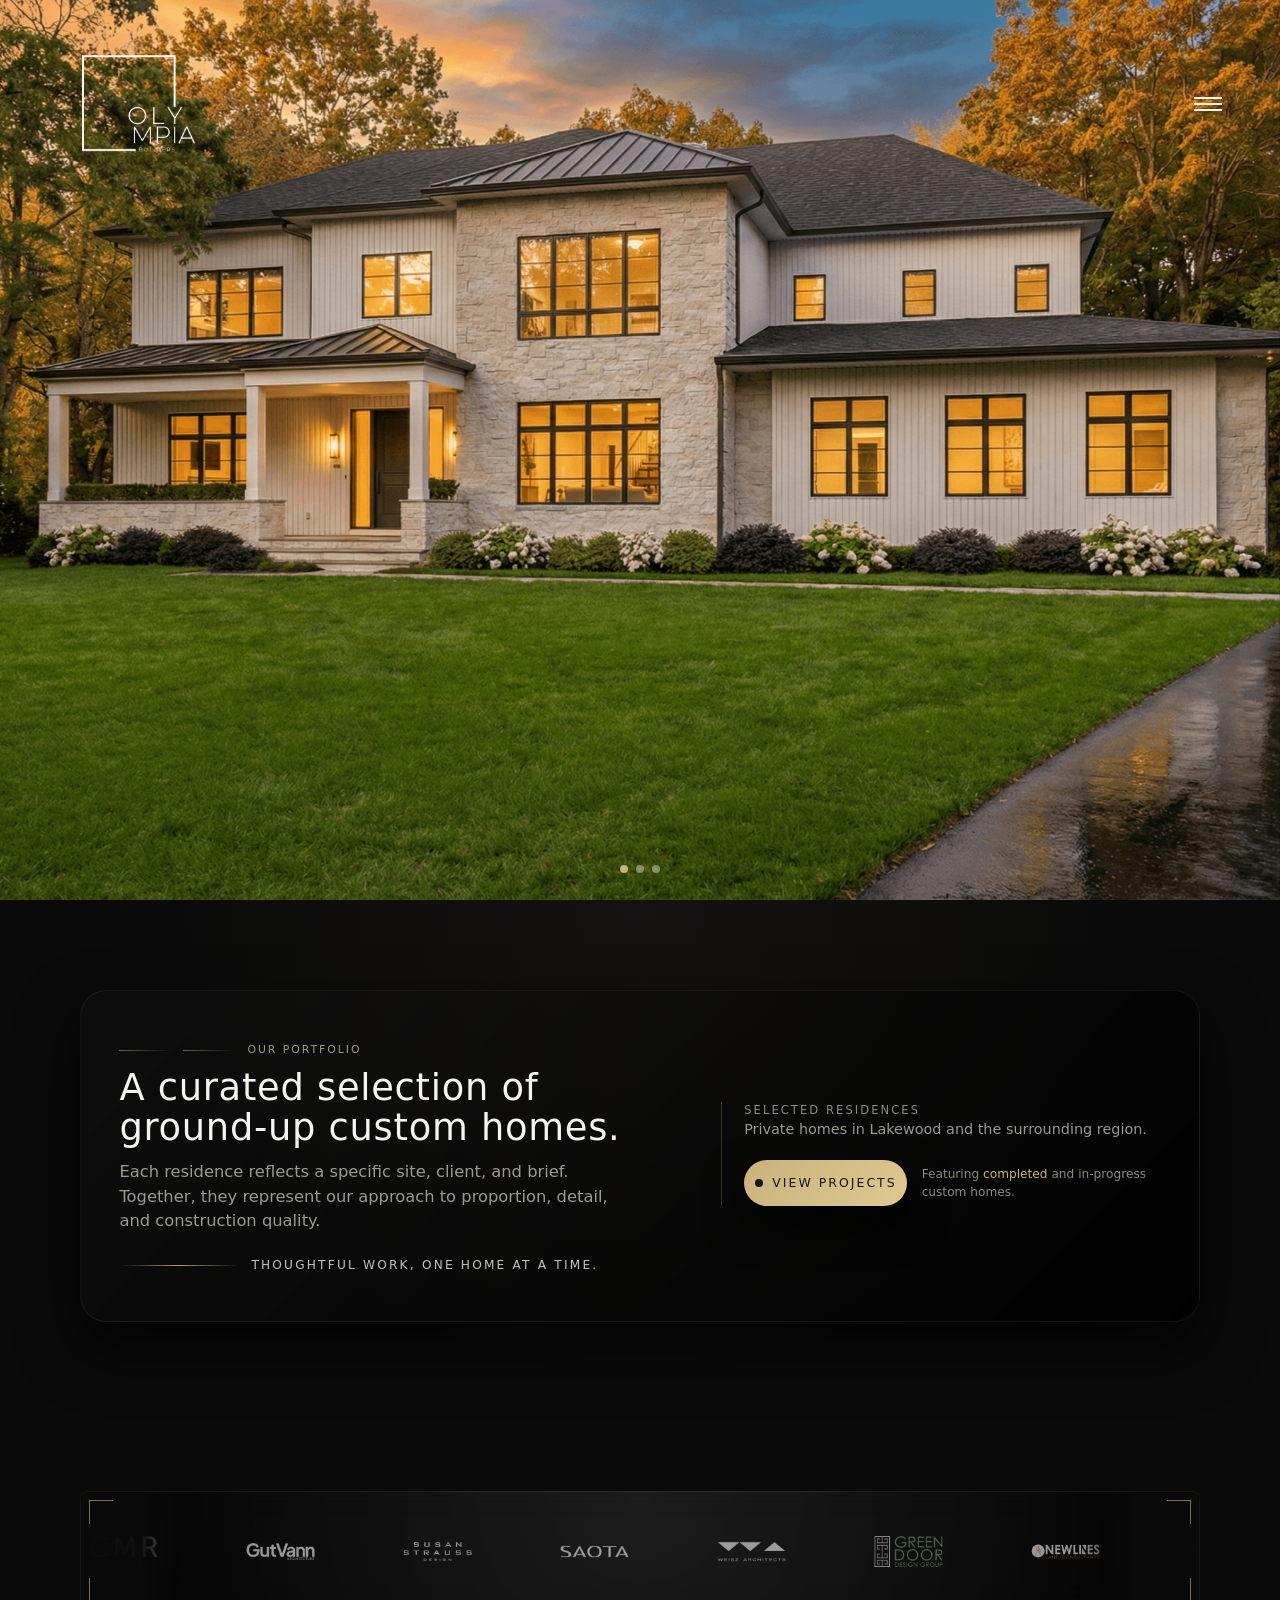
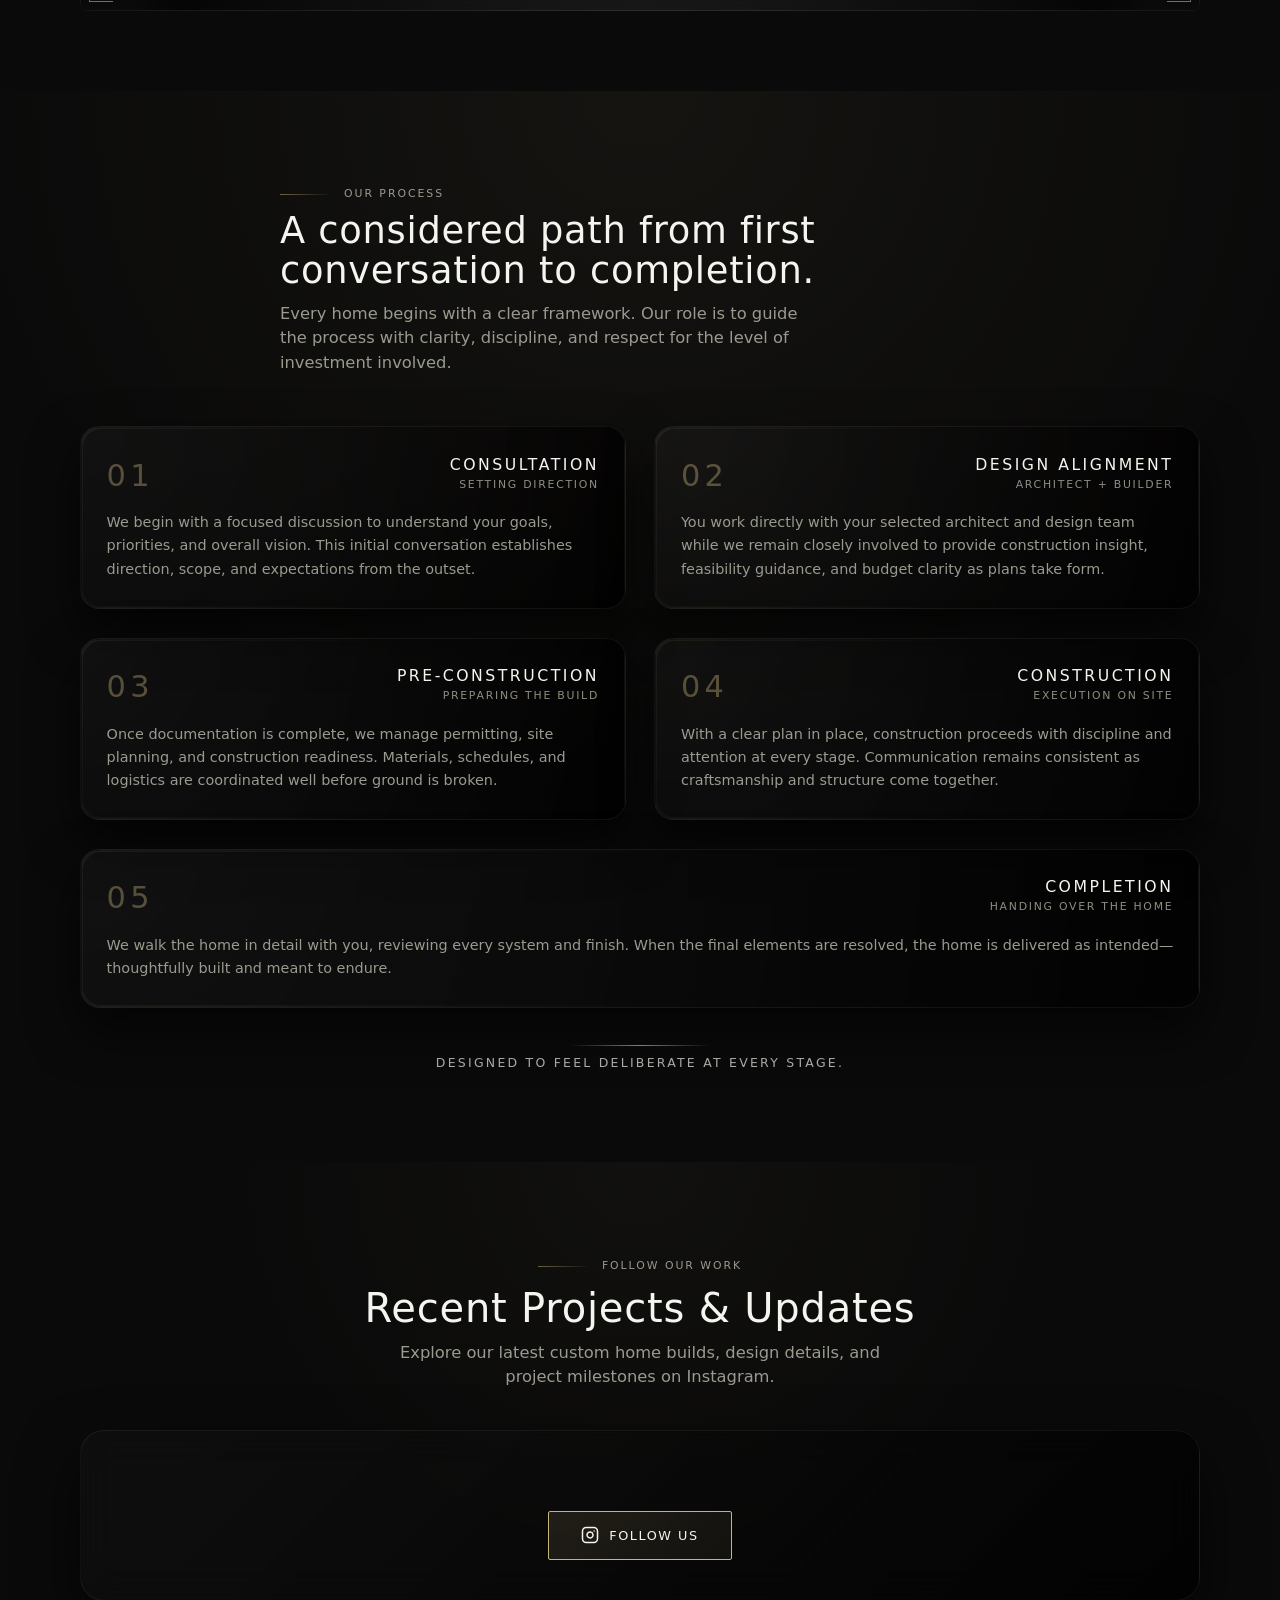
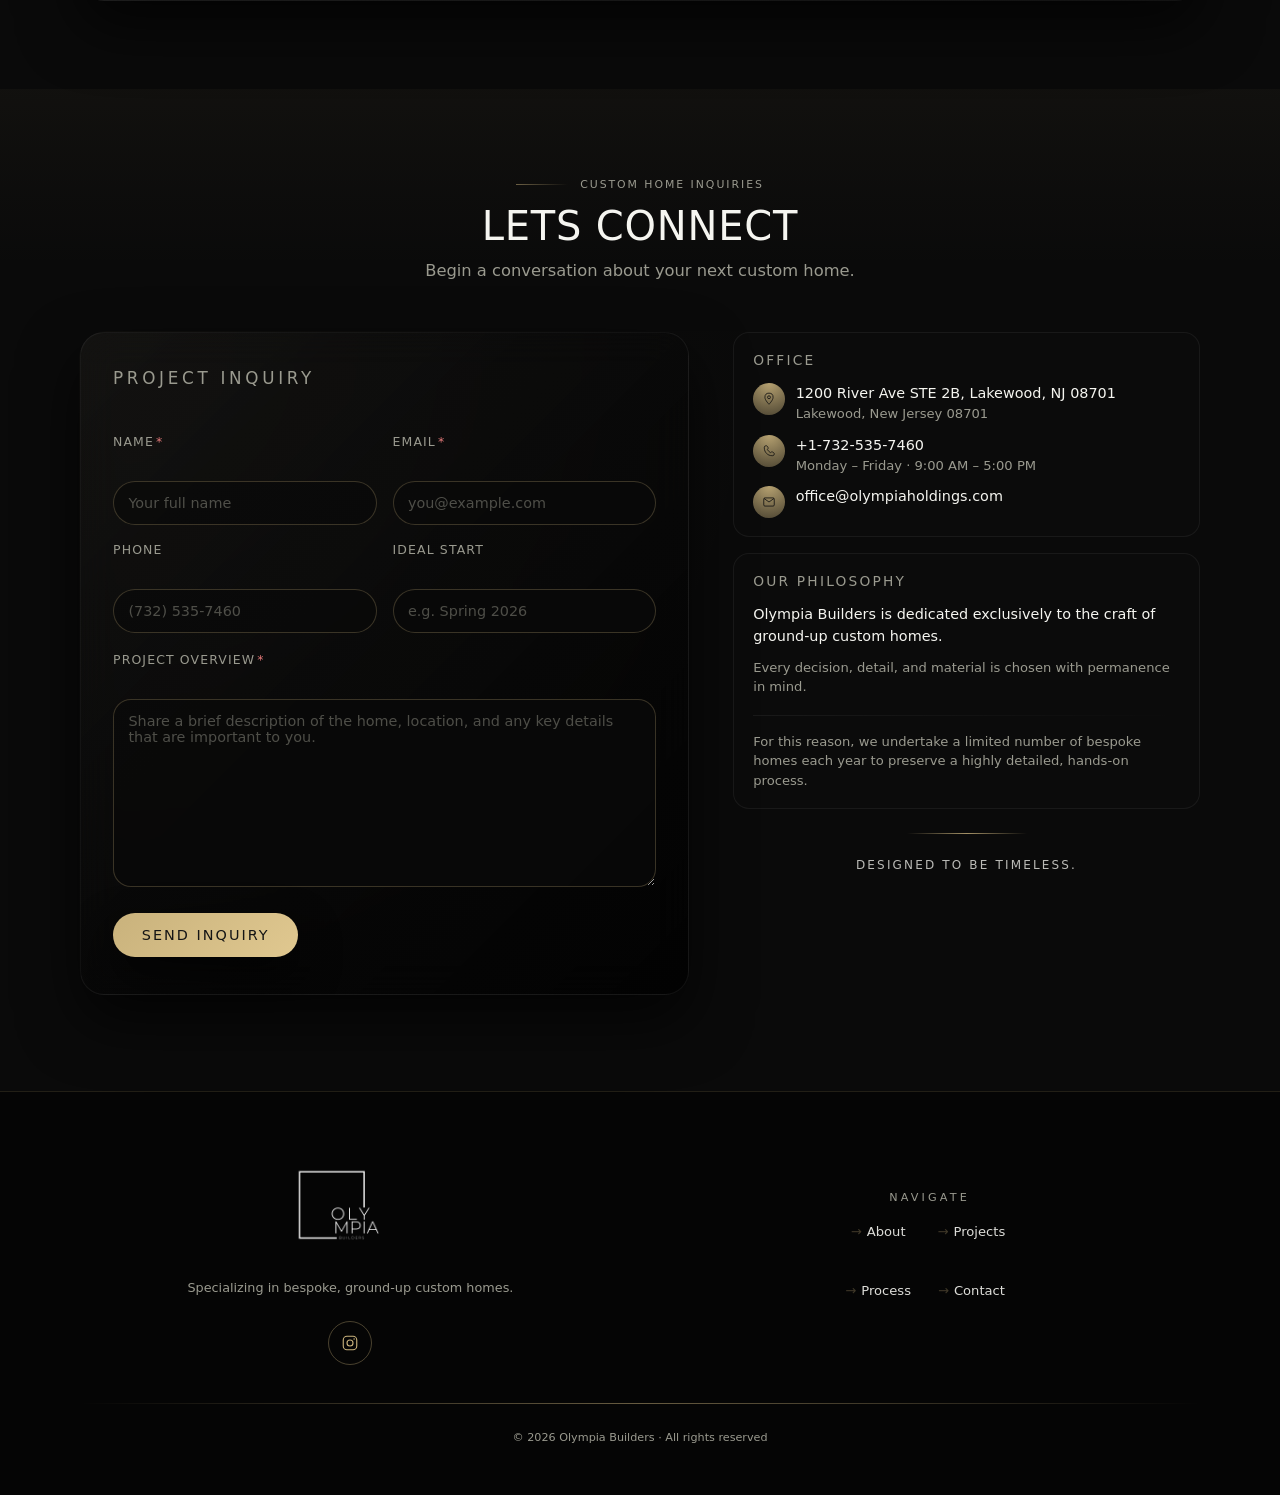
==== index.html @ 19d4fef2 "Initial commit: static export of olympiaholdings.com Migrated from WordPress to a static HTML snapsh" ====
<!DOCTYPE html>
<html lang="en-US">
<head>
    <meta charset="UTF-8">
    <meta name="viewport" content="width=device-width, initial-scale=1.0">
    <link rel="preconnect" href="https://fonts.googleapis.com">
<link rel="preconnect" href="https://fonts.gstatic.com" crossorigin>
<link rel="dns-prefetch" href="https://embedsocial.com/">
<link rel="preconnect" href="https://cdn.jsdelivr.net">
<meta name='robots' content='index, follow, max-image-preview:large, max-snippet:-1, max-video-preview:-1' />
<link rel="icon" href="wp-content/uploads/2026/02/FAVICON_2_removebg_preview_2a90988259.png" type="image/png">
<link rel="apple-touch-icon" href="wp-content/uploads/2026/02/FAVICON_2_removebg_preview_2a90988259.png">
<link rel="preload" as="image" href="wp-content/uploads/2026/02/Hero1_2bbedae6b0-scaled.png">
<link rel="preload" as="image" href="wp-content/uploads/2026/02/Olympia_Builders_Logo_d04fd521e7_e363267951-scaled.webp">

	<!-- This site is optimized with the Yoast SEO plugin v27.3 - https://yoast.com/product/yoast-seo-wordpress/ -->
	<title>Home - Olympia Builders</title>
	<link rel="canonical" href="index.html" />
	<meta property="og:locale" content="en_US" />
	<meta property="og:type" content="website" />
	<meta property="og:title" content="Home - Olympia Builders" />
	<meta property="og:url" content="https://olympiaholdings.com/" />
	<meta property="og:site_name" content="Olympia Builders" />
	<meta property="article:modified_time" content="2026-03-15T09:17:47+00:00" />
	<meta name="twitter:card" content="summary_large_image" />
	<script type="application/ld+json" class="yoast-schema-graph">{"@context":"https:\/\/schema.org","@graph":[{"@type":"WebPage","@id":"https:\/\/olympiaholdings.com\/","url":"https:\/\/olympiaholdings.com\/","name":"Home - Olympia Builders","isPartOf":{"@id":"https:\/\/olympiaholdings.com\/#website"},"datePublished":"2026-02-17T22:29:47+00:00","dateModified":"2026-03-15T09:17:47+00:00","breadcrumb":{"@id":"https:\/\/olympiaholdings.com\/#breadcrumb"},"inLanguage":"en-US","potentialAction":[{"@type":"ReadAction","target":["https:\/\/olympiaholdings.com\/"]}]},{"@type":"BreadcrumbList","@id":"https:\/\/olympiaholdings.com\/#breadcrumb","itemListElement":[{"@type":"ListItem","position":1,"name":"Home"}]},{"@type":"WebSite","@id":"https:\/\/olympiaholdings.com\/#website","url":"https:\/\/olympiaholdings.com\/","name":"Olympia Builders","description":"Custom Home Builders in New Jersey","potentialAction":[{"@type":"SearchAction","target":{"@type":"EntryPoint","urlTemplate":"https:\/\/olympiaholdings.com\/?s={search_term_string}"},"query-input":{"@type":"PropertyValueSpecification","valueRequired":true,"valueName":"search_term_string"}}],"inLanguage":"en-US"}]}</script>
	<!-- / Yoast SEO plugin. -->


<link rel='dns-prefetch' href='https://cdn.jsdelivr.net/' />
<link rel='dns-prefetch' href='https://fonts.googleapis.com/' />
<meta name="description" content="Olympia Builders specializes exclusively in ground-up custom homes, delivering residences defined by thoughtful planning, refined craftsmanship, and lasting quality.">
<meta name="keywords" content="custom home builder, ground up construction, custom homes, residential construction, Olympia Builders">
<meta name="author" content="Olympia Builders">
<meta name="robots" content="index,follow">
<meta property="og:type" content="website">
<meta property="og:title" content="Olympia Builders | Custom Home Builder in Lakewood, NJ">
<meta property="og:description" content="Premier custom home builder serving Lakewood and the Jersey Shore area. Specializing exclusively in ground-up custom home construction and luxury residential builds.">
<meta property="og:image" content="https://olympiaholdings.com/wp-content/uploads/2026/02/Olympia_Builders_Logo_Black_34d375ef92-scaled.png">
<meta property="og:url" content="https://olympiaholdings.com/">
<meta property="og:site_name" content="Olympia Builders">
<meta name="twitter:card" content="summary_large_image">
<meta name="twitter:title" content="Olympia Builders | Custom Home Builder in Lakewood, NJ">
<meta name="twitter:description" content="Premier custom home builder serving Lakewood and the Jersey Shore area. Specializing exclusively in ground-up custom home construction and luxury residential builds.">
<link rel="canonical" href="index.html">
<script type="application/ld+json">{
    "@context": "https://schema.org",
    "@type": "GeneralContractor",
    "name": "Olympia Builders",
    "image": "https://olympiaholdings.com/wp-content/uploads/2026/02/Olympia_Builders_Logo_Black_34d375ef92-scaled.png",
    "url": "https://olympiaholdings.com/",
    "telephone": "+1-732-535-7460",
    "priceRange": "$$$",
    "description": "Premier custom home builder serving Lakewood and the Jersey Shore area. Specializing exclusively in ground-up custom home construction and luxury residential builds.",
    "address": {
        "@type": "PostalAddress",
        "streetAddress": "1200 River Ave STE 2B",
        "addressLocality": "Lakewood",
        "addressRegion": "NJ",
        "postalCode": "08701",
        "addressCountry": "US"
    },
    "geo": {
        "@type": "GeoCoordinates",
        "latitude": "40.0935",
        "longitude": "-74.2164"
    },
    "areaServed": [
        {
            "@type": "City",
            "name": "Lakewood"
        },
        {
            "@type": "City",
            "name": "Deal"
        },
        {
            "@type": "City",
            "name": "Rumson"
        },
        {
            "@type": "City",
            "name": "Spring Lake"
        },
        {
            "@type": "City",
            "name": "Long Branch"
        },
        {
            "@type": "City",
            "name": "Toms River"
        },
        {
            "@type": "City",
            "name": "Jackson"
        },
        {
            "@type": "City",
            "name": "Howell"
        },
        {
            "@type": "AdministrativeArea",
            "name": "Ocean County"
        },
        {
            "@type": "AdministrativeArea",
            "name": "Monmouth County"
        }
    ],
    "sameAs": [
        "https://www.instagram.com/olympia.builders"
    ],
    "openingHoursSpecification": {
        "@type": "OpeningHoursSpecification",
        "dayOfWeek": [
            "Monday",
            "Tuesday",
            "Wednesday",
            "Thursday",
            "Friday"
        ],
        "opens": "09:00",
        "closes": "17:00"
    }
}</script>
<style id="wp-img-auto-sizes-contain-inline-css">
img:is([sizes=auto i],[sizes^="auto," i]){contain-intrinsic-size:3000px 1500px}
/*# sourceURL=wp-img-auto-sizes-contain-inline-css */
</style>

<style id="global-styles-inline-css">
:root{--wp--preset--aspect-ratio--square: 1;--wp--preset--aspect-ratio--4-3: 4/3;--wp--preset--aspect-ratio--3-4: 3/4;--wp--preset--aspect-ratio--3-2: 3/2;--wp--preset--aspect-ratio--2-3: 2/3;--wp--preset--aspect-ratio--16-9: 16/9;--wp--preset--aspect-ratio--9-16: 9/16;--wp--preset--color--black: #000000;--wp--preset--color--cyan-bluish-gray: #abb8c3;--wp--preset--color--white: #ffffff;--wp--preset--color--pale-pink: #f78da7;--wp--preset--color--vivid-red: #cf2e2e;--wp--preset--color--luminous-vivid-orange: #ff6900;--wp--preset--color--luminous-vivid-amber: #fcb900;--wp--preset--color--light-green-cyan: #7bdcb5;--wp--preset--color--vivid-green-cyan: #00d084;--wp--preset--color--pale-cyan-blue: #8ed1fc;--wp--preset--color--vivid-cyan-blue: #0693e3;--wp--preset--color--vivid-purple: #9b51e0;--wp--preset--gradient--vivid-cyan-blue-to-vivid-purple: linear-gradient(135deg,rgb(6,147,227) 0%,rgb(155,81,224) 100%);--wp--preset--gradient--light-green-cyan-to-vivid-green-cyan: linear-gradient(135deg,rgb(122,220,180) 0%,rgb(0,208,130) 100%);--wp--preset--gradient--luminous-vivid-amber-to-luminous-vivid-orange: linear-gradient(135deg,rgb(252,185,0) 0%,rgb(255,105,0) 100%);--wp--preset--gradient--luminous-vivid-orange-to-vivid-red: linear-gradient(135deg,rgb(255,105,0) 0%,rgb(207,46,46) 100%);--wp--preset--gradient--very-light-gray-to-cyan-bluish-gray: linear-gradient(135deg,rgb(238,238,238) 0%,rgb(169,184,195) 100%);--wp--preset--gradient--cool-to-warm-spectrum: linear-gradient(135deg,rgb(74,234,220) 0%,rgb(151,120,209) 20%,rgb(207,42,186) 40%,rgb(238,44,130) 60%,rgb(251,105,98) 80%,rgb(254,248,76) 100%);--wp--preset--gradient--blush-light-purple: linear-gradient(135deg,rgb(255,206,236) 0%,rgb(152,150,240) 100%);--wp--preset--gradient--blush-bordeaux: linear-gradient(135deg,rgb(254,205,165) 0%,rgb(254,45,45) 50%,rgb(107,0,62) 100%);--wp--preset--gradient--luminous-dusk: linear-gradient(135deg,rgb(255,203,112) 0%,rgb(199,81,192) 50%,rgb(65,88,208) 100%);--wp--preset--gradient--pale-ocean: linear-gradient(135deg,rgb(255,245,203) 0%,rgb(182,227,212) 50%,rgb(51,167,181) 100%);--wp--preset--gradient--electric-grass: linear-gradient(135deg,rgb(202,248,128) 0%,rgb(113,206,126) 100%);--wp--preset--gradient--midnight: linear-gradient(135deg,rgb(2,3,129) 0%,rgb(40,116,252) 100%);--wp--preset--font-size--small: 13px;--wp--preset--font-size--medium: 20px;--wp--preset--font-size--large: 36px;--wp--preset--font-size--x-large: 42px;--wp--preset--spacing--20: 0.44rem;--wp--preset--spacing--30: 0.67rem;--wp--preset--spacing--40: 1rem;--wp--preset--spacing--50: 1.5rem;--wp--preset--spacing--60: 2.25rem;--wp--preset--spacing--70: 3.38rem;--wp--preset--spacing--80: 5.06rem;--wp--preset--shadow--natural: 6px 6px 9px rgba(0, 0, 0, 0.2);--wp--preset--shadow--deep: 12px 12px 50px rgba(0, 0, 0, 0.4);--wp--preset--shadow--sharp: 6px 6px 0px rgba(0, 0, 0, 0.2);--wp--preset--shadow--outlined: 6px 6px 0px -3px rgb(255, 255, 255), 6px 6px rgb(0, 0, 0);--wp--preset--shadow--crisp: 6px 6px 0px rgb(0, 0, 0);}.wp-block-button{--wp--preset--dimension--25: 25%;--wp--preset--dimension--50: 50%;--wp--preset--dimension--75: 75%;--wp--preset--dimension--100: 100%;}:where(body) { margin: 0; }:where(.is-layout-flex){gap: 0.5em;}:where(.is-layout-grid){gap: 0.5em;}body .is-layout-flex{display: flex;}.is-layout-flex{flex-wrap: wrap;align-items: center;}.is-layout-flex > :is(*, div){margin: 0;}body .is-layout-grid{display: grid;}.is-layout-grid > :is(*, div){margin: 0;}body{padding-top: 0px;padding-right: 0px;padding-bottom: 0px;padding-left: 0px;}:root :where(.wp-element-button, .wp-block-button__link){background-color: #32373c;border-width: 0;color: #fff;font-family: inherit;font-size: inherit;font-style: inherit;font-weight: inherit;letter-spacing: inherit;line-height: inherit;padding-top: calc(0.667em + 2px);padding-right: calc(1.333em + 2px);padding-bottom: calc(0.667em + 2px);padding-left: calc(1.333em + 2px);text-decoration: none;text-transform: inherit;}.has-black-color{color: var(--wp--preset--color--black) !important;}.has-cyan-bluish-gray-color{color: var(--wp--preset--color--cyan-bluish-gray) !important;}.has-white-color{color: var(--wp--preset--color--white) !important;}.has-pale-pink-color{color: var(--wp--preset--color--pale-pink) !important;}.has-vivid-red-color{color: var(--wp--preset--color--vivid-red) !important;}.has-luminous-vivid-orange-color{color: var(--wp--preset--color--luminous-vivid-orange) !important;}.has-luminous-vivid-amber-color{color: var(--wp--preset--color--luminous-vivid-amber) !important;}.has-light-green-cyan-color{color: var(--wp--preset--color--light-green-cyan) !important;}.has-vivid-green-cyan-color{color: var(--wp--preset--color--vivid-green-cyan) !important;}.has-pale-cyan-blue-color{color: var(--wp--preset--color--pale-cyan-blue) !important;}.has-vivid-cyan-blue-color{color: var(--wp--preset--color--vivid-cyan-blue) !important;}.has-vivid-purple-color{color: var(--wp--preset--color--vivid-purple) !important;}.has-black-background-color{background-color: var(--wp--preset--color--black) !important;}.has-cyan-bluish-gray-background-color{background-color: var(--wp--preset--color--cyan-bluish-gray) !important;}.has-white-background-color{background-color: var(--wp--preset--color--white) !important;}.has-pale-pink-background-color{background-color: var(--wp--preset--color--pale-pink) !important;}.has-vivid-red-background-color{background-color: var(--wp--preset--color--vivid-red) !important;}.has-luminous-vivid-orange-background-color{background-color: var(--wp--preset--color--luminous-vivid-orange) !important;}.has-luminous-vivid-amber-background-color{background-color: var(--wp--preset--color--luminous-vivid-amber) !important;}.has-light-green-cyan-background-color{background-color: var(--wp--preset--color--light-green-cyan) !important;}.has-vivid-green-cyan-background-color{background-color: var(--wp--preset--color--vivid-green-cyan) !important;}.has-pale-cyan-blue-background-color{background-color: var(--wp--preset--color--pale-cyan-blue) !important;}.has-vivid-cyan-blue-background-color{background-color: var(--wp--preset--color--vivid-cyan-blue) !important;}.has-vivid-purple-background-color{background-color: var(--wp--preset--color--vivid-purple) !important;}.has-black-border-color{border-color: var(--wp--preset--color--black) !important;}.has-cyan-bluish-gray-border-color{border-color: var(--wp--preset--color--cyan-bluish-gray) !important;}.has-white-border-color{border-color: var(--wp--preset--color--white) !important;}.has-pale-pink-border-color{border-color: var(--wp--preset--color--pale-pink) !important;}.has-vivid-red-border-color{border-color: var(--wp--preset--color--vivid-red) !important;}.has-luminous-vivid-orange-border-color{border-color: var(--wp--preset--color--luminous-vivid-orange) !important;}.has-luminous-vivid-amber-border-color{border-color: var(--wp--preset--color--luminous-vivid-amber) !important;}.has-light-green-cyan-border-color{border-color: var(--wp--preset--color--light-green-cyan) !important;}.has-vivid-green-cyan-border-color{border-color: var(--wp--preset--color--vivid-green-cyan) !important;}.has-pale-cyan-blue-border-color{border-color: var(--wp--preset--color--pale-cyan-blue) !important;}.has-vivid-cyan-blue-border-color{border-color: var(--wp--preset--color--vivid-cyan-blue) !important;}.has-vivid-purple-border-color{border-color: var(--wp--preset--color--vivid-purple) !important;}.has-vivid-cyan-blue-to-vivid-purple-gradient-background{background: var(--wp--preset--gradient--vivid-cyan-blue-to-vivid-purple) !important;}.has-light-green-cyan-to-vivid-green-cyan-gradient-background{background: var(--wp--preset--gradient--light-green-cyan-to-vivid-green-cyan) !important;}.has-luminous-vivid-amber-to-luminous-vivid-orange-gradient-background{background: var(--wp--preset--gradient--luminous-vivid-amber-to-luminous-vivid-orange) !important;}.has-luminous-vivid-orange-to-vivid-red-gradient-background{background: var(--wp--preset--gradient--luminous-vivid-orange-to-vivid-red) !important;}.has-very-light-gray-to-cyan-bluish-gray-gradient-background{background: var(--wp--preset--gradient--very-light-gray-to-cyan-bluish-gray) !important;}.has-cool-to-warm-spectrum-gradient-background{background: var(--wp--preset--gradient--cool-to-warm-spectrum) !important;}.has-blush-light-purple-gradient-background{background: var(--wp--preset--gradient--blush-light-purple) !important;}.has-blush-bordeaux-gradient-background{background: var(--wp--preset--gradient--blush-bordeaux) !important;}.has-luminous-dusk-gradient-background{background: var(--wp--preset--gradient--luminous-dusk) !important;}.has-pale-ocean-gradient-background{background: var(--wp--preset--gradient--pale-ocean) !important;}.has-electric-grass-gradient-background{background: var(--wp--preset--gradient--electric-grass) !important;}.has-midnight-gradient-background{background: var(--wp--preset--gradient--midnight) !important;}.has-small-font-size{font-size: var(--wp--preset--font-size--small) !important;}.has-medium-font-size{font-size: var(--wp--preset--font-size--medium) !important;}.has-large-font-size{font-size: var(--wp--preset--font-size--large) !important;}.has-x-large-font-size{font-size: var(--wp--preset--font-size--x-large) !important;}
/*# sourceURL=global-styles-inline-css */
</style>

<link rel='stylesheet' id='contact-form-7-css' href='wp-content/plugins/contact-form-7/includes/css/styles.css' media='all' />
<link rel='stylesheet' id='olympia-google-fonts-css' href='https://fonts.googleapis.com/css2?family=Playfair+Display:wght@400;500;600;700&#038;family=Inter:wght@300;400;500;600&#038;family=Fraunces:opsz,wght@9..144,400;9..144,600&#038;display=swap' media='all' />
<link rel='stylesheet' id='olympia-main-css' href='wp-content/themes/olympia-builders/assets/css/main.css' media='all' />
<link rel='stylesheet' id='swiper-css-css' href='https://cdn.jsdelivr.net/npm/swiper@11/swiper-bundle.min.css' media='all' />
<link rel="icon" href="wp-content/uploads/2026/02/cropped-OB-Favicon-cropped2-32x32.png" sizes="32x32" />
<link rel="icon" href="wp-content/uploads/2026/02/cropped-OB-Favicon-cropped2-192x192.png" sizes="192x192" />
<link rel="apple-touch-icon" href="wp-content/uploads/2026/02/cropped-OB-Favicon-cropped2-180x180.png" />
<meta name="msapplication-TileImage" content="https://olympiaholdings.com/wp-content/uploads/2026/02/cropped-OB-Favicon-cropped2-270x270.png" />
</head>
<body class="home wp-singular page-template-default page page-id-22 wp-theme-olympia-builders">


<header class="site-header" id="site-header">
    <div class="header-announcement-bar-wrapper">
        <a href="index.html#page" class="visually-hidden">Skip to Content</a>
        <div class="header-inner">
            <div class="header-background"></div>

            <!-- Desktop Header -->
            <div class="header-display-desktop">
                <div class="header-title" id="header-logo-desktop">
                    <div class="header-title-logo">
                        <a href="index.html">
                            <img
                                src="wp-content/uploads/2026/02/Olympia_Builders_Logo_d04fd521e7_e363267951-scaled.webp"
                                alt="Olympia Builders Logo"
                                fetchpriority="high"
                                loading="eager"
                                decoding="async"
                            >
                        </a>
                    </div>
                </div>

                <div class="header-burger">
                    <button class="header-burger-btn" id="menu-toggle" aria-label="Open menu" aria-expanded="false">
                        <div class="burger-icon" id="burger-icon">
                            <span class="burger-line burger-line--top"></span>
                            <span class="burger-line burger-line--middle"></span>
                            <span class="burger-line burger-line--bottom"></span>
                        </div>
                    </button>
                </div>
            </div>

            <!-- Mobile Header -->
            <div class="header-display-mobile" id="header-mobile">
                <div class="header-mobile-inner" id="header-mobile-inner">
                    <div class="header-title" id="header-logo-mobile">
                        <div class="header-title-logo">
                            <a href="index.html">
                                <img
                                    src="wp-content/uploads/2026/02/Olympia_Builders_Logo_d04fd521e7_e363267951-scaled.webp"
                                    alt="Olympia Builders Logo"
                                    fetchpriority="high"
                                    loading="eager"
                                    decoding="async"
                                >
                            </a>
                        </div>
                    </div>

                    <div class="header-actions">
                        <button class="header-burger-btn" id="menu-toggle-mobile" aria-label="Open menu" aria-expanded="false">
                            <div class="burger-icon">
                                <span class="burger-line burger-line--top"></span>
                                <span class="burger-line burger-line--middle"></span>
                                <span class="burger-line burger-line--bottom"></span>
                            </div>
                        </button>
                    </div>
                </div>
            </div>
        </div>
    </div>
</header>

<!-- Full-Screen Navigation Overlay -->
<div class="nav-overlay" id="nav-overlay">
    <nav class="nav-overlay-content">
        <div class="nav-overlay-links">
            <a href="projects/index.html" class="nav-overlay-link">Projects</a>
            <a href="index.html#about" class="nav-overlay-link" data-anchor="about">About</a>
            <a href="index.html#process" class="nav-overlay-link" data-anchor="process">Process</a>
            <a href="index.html#contact" class="nav-overlay-link" data-anchor="contact">Contact</a>
        </div>

        <div class="nav-overlay-social">
            <a href="https://www.instagram.com/olympia.builders" target="_blank" rel="noopener noreferrer" class="nav-social-icon" aria-label="Instagram">
                <svg width="24" height="24" viewBox="0 0 24 24" fill="none" stroke="currentColor" stroke-width="2" stroke-linecap="round" stroke-linejoin="round">
                    <rect x="2" y="2" width="20" height="20" rx="5" ry="5"></rect>
                    <path d="M16 11.37A4 4 0 1 1 12.63 8 4 4 0 0 1 16 11.37z"></path>
                    <line x1="17.5" y1="6.5" x2="17.51" y2="6.5"></line>
                </svg>
            </a>
        </div>
    </nav>
</div>

<main id="page">

<div class="homepage">
    
<section id="home" class="hero-section">
    <div class="hero-background">
        <div class="swiper hero-swiper">
            <div class="swiper-wrapper">
                                <div class="swiper-slide">
                    <div class="hero-slide-inner">
                        <img
                            src="wp-content/uploads/2026/02/Hero1_2bbedae6b0-scaled.png"
                            srcset="wp-content/uploads/2026/02/medium_Hero1_2bbedae6b0.png 750w, wp-content/uploads/2026/02/large_Hero1_2bbedae6b0.png 1000w, wp-content/uploads/2026/02/Hero1_2bbedae6b0-scaled.png 2000w"
                            sizes="100vw"
                            alt="Hero1"
                            class="hero-slide-image"
                            loading="eager" fetchpriority="high"                        >
                    </div>
                </div>
                                <div class="swiper-slide">
                    <div class="hero-slide-inner">
                        <img
                            src="wp-content/uploads/2026/02/Hero2_51acfefee6-scaled.jpg"
                            srcset="wp-content/uploads/2026/02/medium_Hero2_51acfefee6.jpg 750w, wp-content/uploads/2026/02/large_Hero2_51acfefee6.jpg 1000w, wp-content/uploads/2026/02/Hero2_51acfefee6-scaled.jpg 2000w"
                            sizes="100vw"
                            alt="Hero2"
                            class="hero-slide-image"
                            loading="lazy"                        >
                    </div>
                </div>
                                <div class="swiper-slide">
                    <div class="hero-slide-inner">
                        <img
                            src="wp-content/uploads/2026/02/Hero3_0d8093bce8.png"
                            srcset="wp-content/uploads/2026/02/medium_Hero3_0d8093bce8.png 750w, wp-content/uploads/2026/02/large_Hero3_0d8093bce8.png 1000w, wp-content/uploads/2026/02/Hero3_0d8093bce8.png 2000w"
                            sizes="100vw"
                            alt="Hero3"
                            class="hero-slide-image"
                            loading="lazy"                        >
                    </div>
                </div>
                            </div>
            <div class="swiper-pagination"></div>
        </div>
        <div class="hero-overlay"></div>
    </div>
</section>
        
<section id="projects" class="projects-overview-section">
    <div class="projects-overview-shell">
        <div class="projects-overview-card">
            <!-- Left: Copy -->
            <div class="projects-overview-copy">
                <div class="eyebrow-label">
                    <span class="eyebrow-line"></span>
                    Our Portfolio                </div>

                <h2 class="projects-overview-title">A curated selection of ground-up custom homes.</h2>

                <p class="projects-overview-subtitle">Each residence reflects a specific site, client, and brief. Together, they represent our approach to proportion, detail, and construction quality.</p>

                <div class="projects-overview-tagline projects-overview-tagline--desktop">
                    <span class="tagline-line"></span>
                    Thoughtful work, one home at a time.                </div>
            </div>

            <!-- Right: Meta + CTA -->
            <div class="projects-overview-meta">
                <div>
                    <div class="projects-overview-meta-label">Selected residences</div>
                    <div class="projects-overview-meta-text">Private homes in Lakewood and the surrounding region.</div>
                </div>

                <div class="projects-overview-cta-row">
                    <a href="projects/index.html" class="btn-primary">
                        <div class="btn-dot" aria-hidden="true"></div>
                        <span>View Projects</span>
                    </a>
                    <div class="projects-overview-cta-note">
                        Featuring <span class="text-accent">completed</span> and in-progress custom homes.
                    </div>
                </div>
            </div>
        </div>

        <!-- Mobile tagline (below card) -->
        <div class="projects-overview-tagline projects-overview-tagline--mobile">
            <span class="tagline-line"></span>
            Thoughtful work, one home at a time.        </div>
    </div>
</section>
    
<section class="logo-carousel-section">
    <div class="logo-carousel-shell">
        <div class="logo-carousel-container">
            <div class="logo-marquee">
                <!-- Corner brackets -->
                <div class="corner-brackets">
                    <span class="corner corner-tl"></span>
                    <span class="corner corner-tr"></span>
                    <span class="corner corner-bl"></span>
                    <span class="corner corner-br"></span>
                </div>

                <!-- Logo track -->
                <div class="logo-track">
                                        <img
                        src="wp-content/uploads/2026/02/LOGO_1_6402a4c0f4_90cab5d3d4.png"
                        alt="LOGO1"
                        class="logo-item-img"
                        loading="lazy"
                        decoding="async"
                    >
                                        <img
                        src="wp-content/uploads/2026/02/LOGO_2_3bc4fb8ea3_027fa48828.png"
                        alt="LOGO2"
                        class="logo-item-img"
                        loading="lazy"
                        decoding="async"
                    >
                                        <img
                        src="wp-content/uploads/2026/02/LOGO_3_7769dedb4d_3d168244eb.png"
                        alt="LOGO3"
                        class="logo-item-img"
                        loading="lazy"
                        decoding="async"
                    >
                                        <img
                        src="wp-content/uploads/2026/02/LOGO_4_efd415ac53_2609ec030f_a93f595936.png"
                        alt="LOGO4"
                        class="logo-item-img"
                        loading="lazy"
                        decoding="async"
                    >
                                        <img
                        src="wp-content/uploads/2026/02/LOGO_6_8be62eccb4_2056f366a9.png"
                        alt="LOGO6"
                        class="logo-item-img"
                        loading="lazy"
                        decoding="async"
                    >
                                        <img
                        src="wp-content/uploads/2026/02/LOGO_7_30b46cd360_578bb43d8b.png"
                        alt="LOGO7"
                        class="logo-item-img"
                        loading="lazy"
                        decoding="async"
                    >
                                        <img
                        src="wp-content/uploads/2026/02/LOGO_8_6cb4697273_ffd97ee9af.png"
                        alt="LOGO8"
                        class="logo-item-img"
                        loading="lazy"
                        decoding="async"
                    >
                                        <img
                        src="wp-content/uploads/2026/02/LOGO_9_1dcd9cddef_a163015c78.png"
                        alt="LOGO8"
                        class="logo-item-img"
                        loading="lazy"
                        decoding="async"
                    >
                                        <img
                        src="wp-content/uploads/2026/02/Stonecrest_983904ba30_b404a426c9.png"
                        alt="LOGO9"
                        class="logo-item-img"
                        loading="lazy"
                        decoding="async"
                    >
                                        <img
                        src="wp-content/uploads/2026/02/halerconsulting_b9d3578eb9_c44bec27b5.png"
                        alt="LOGO10"
                        class="logo-item-img"
                        loading="lazy"
                        decoding="async"
                    >
                                        <img
                        src="wp-content/uploads/2026/02/images_2ca9dfbd51.jpg"
                        alt="LOGO11"
                        class="logo-item-img"
                        loading="lazy"
                        decoding="async"
                    >
                                        <img
                        src="wp-content/uploads/2026/02/LOGO_1_6402a4c0f4_90cab5d3d4.png"
                        alt="LOGO1"
                        class="logo-item-img"
                        loading="lazy"
                        decoding="async"
                    >
                                        <img
                        src="wp-content/uploads/2026/02/LOGO_2_3bc4fb8ea3_027fa48828.png"
                        alt="LOGO2"
                        class="logo-item-img"
                        loading="lazy"
                        decoding="async"
                    >
                                        <img
                        src="wp-content/uploads/2026/02/LOGO_3_7769dedb4d_3d168244eb.png"
                        alt="LOGO3"
                        class="logo-item-img"
                        loading="lazy"
                        decoding="async"
                    >
                                        <img
                        src="wp-content/uploads/2026/02/LOGO_4_efd415ac53_2609ec030f_a93f595936.png"
                        alt="LOGO4"
                        class="logo-item-img"
                        loading="lazy"
                        decoding="async"
                    >
                                        <img
                        src="wp-content/uploads/2026/02/LOGO_6_8be62eccb4_2056f366a9.png"
                        alt="LOGO6"
                        class="logo-item-img"
                        loading="lazy"
                        decoding="async"
                    >
                                        <img
                        src="wp-content/uploads/2026/02/LOGO_7_30b46cd360_578bb43d8b.png"
                        alt="LOGO7"
                        class="logo-item-img"
                        loading="lazy"
                        decoding="async"
                    >
                                        <img
                        src="wp-content/uploads/2026/02/LOGO_8_6cb4697273_ffd97ee9af.png"
                        alt="LOGO8"
                        class="logo-item-img"
                        loading="lazy"
                        decoding="async"
                    >
                                        <img
                        src="wp-content/uploads/2026/02/LOGO_9_1dcd9cddef_a163015c78.png"
                        alt="LOGO8"
                        class="logo-item-img"
                        loading="lazy"
                        decoding="async"
                    >
                                        <img
                        src="wp-content/uploads/2026/02/Stonecrest_983904ba30_b404a426c9.png"
                        alt="LOGO9"
                        class="logo-item-img"
                        loading="lazy"
                        decoding="async"
                    >
                                        <img
                        src="wp-content/uploads/2026/02/halerconsulting_b9d3578eb9_c44bec27b5.png"
                        alt="LOGO10"
                        class="logo-item-img"
                        loading="lazy"
                        decoding="async"
                    >
                                        <img
                        src="wp-content/uploads/2026/02/images_2ca9dfbd51.jpg"
                        alt="LOGO11"
                        class="logo-item-img"
                        loading="lazy"
                        decoding="async"
                    >
                                    </div>

                <!-- Edge fades -->
                <div class="logo-fade logo-fade--left"></div>
                <div class="logo-fade logo-fade--right"></div>
            </div>
        </div>
    </div>
</section>
    
<section class="process-section" id="process">
    <div class="process-shell">
        <header class="process-header">
            <div class="eyebrow-process">Our Process</div>
            <h2 class="process-title">A considered path from first conversation to completion.</h2>
            <p class="process-subtitle">Every home begins with a clear framework. Our role is to guide the process with clarity, discipline, and respect for the level of investment involved.</p>
        </header>

        <div class="process-grid">
                        <article class="process-card">
                <div class="process-step-head">
                    <div class="process-step-number">01</div>
                    <div class="process-step-meta">
                        <h3 class="process-step-title">Consultation</h3>
                        <p class="process-step-tag">Setting direction</p>
                    </div>
                </div>
                <p class="process-step-body">We begin with a focused discussion to understand your goals, priorities, and overall vision. This initial conversation establishes direction, scope, and expectations from the outset.</p>
            </article>
                        <article class="process-card">
                <div class="process-step-head">
                    <div class="process-step-number">02</div>
                    <div class="process-step-meta">
                        <h3 class="process-step-title">Design Alignment</h3>
                        <p class="process-step-tag">Architect + builder</p>
                    </div>
                </div>
                <p class="process-step-body">You work directly with your selected architect and design team while we remain closely involved to provide construction insight, feasibility guidance, and budget clarity as plans take form.</p>
            </article>
                        <article class="process-card">
                <div class="process-step-head">
                    <div class="process-step-number">03</div>
                    <div class="process-step-meta">
                        <h3 class="process-step-title">Pre-Construction</h3>
                        <p class="process-step-tag">Preparing the build</p>
                    </div>
                </div>
                <p class="process-step-body">Once documentation is complete, we manage permitting, site planning, and construction readiness. Materials, schedules, and logistics are coordinated well before ground is broken.</p>
            </article>
                        <article class="process-card">
                <div class="process-step-head">
                    <div class="process-step-number">04</div>
                    <div class="process-step-meta">
                        <h3 class="process-step-title">Construction</h3>
                        <p class="process-step-tag">Execution on site</p>
                    </div>
                </div>
                <p class="process-step-body">With a clear plan in place, construction proceeds with discipline and attention at every stage. Communication remains consistent as craftsmanship and structure come together.</p>
            </article>
                        <article class="process-card process-card--wide">
                <div class="process-step-head">
                    <div class="process-step-number">05</div>
                    <div class="process-step-meta">
                        <h3 class="process-step-title">Completion</h3>
                        <p class="process-step-tag">Handing over the home</p>
                    </div>
                </div>
                <p class="process-step-body">We walk the home in detail with you, reviewing every system and finish. When the final elements are resolved, the home is delivered as intended—thoughtfully built and meant to endure.</p>
            </article>
                    </div>

        <div class="process-footer-line">
            <div class="process-footer-line-bar"></div>
            <div class="process-footer-line-text">Designed to feel deliberate at every stage.</div>
        </div>
    </div>
</section>
    
<section class="instagram-section" id="instagram">
    <div class="instagram-container">
        <header class="instagram-header">
            <div class="instagram-eyebrow">Follow Our Work</div>
            <h2 class="instagram-title">Recent Projects &amp; Updates</h2>
            <p class="instagram-subtitle">Explore our latest custom home builds, design details, and project milestones on Instagram.</p>
        </header>

        <div class="instagram-feed-wrapper">
            <div class="embedsocial-hashtag" data-ref="d21e606a47c56af0fd7657349e89e3221964fc54">
                <a class="feed-powered-by-es feed-powered-by-es-feed-img es-widget-branding"
                   href="https://embedsocial.com/social-media-aggregator/"
                   target="_blank"
                   rel="noopener noreferrer"
                   title="Instagram widget">
                    <img src="https://embedsocial.com/cdn/icon/embedsocial-logo.webp" alt="EmbedSocial">
                    <div class="es-widget-branding-text">Instagram widget</div>
                </a>
            </div>

            <a href="https://www.instagram.com/olympia.builders"
               target="_blank"
               rel="noopener noreferrer"
               class="instagram-follow-button">
                <svg xmlns="http://www.w3.org/2000/svg" viewBox="0 0 24 24" fill="none" stroke="currentColor" stroke-width="2" stroke-linecap="round" stroke-linejoin="round">
                    <rect x="2" y="2" width="20" height="20" rx="5" ry="5"></rect>
                    <path d="M16 11.37A4 4 0 1 1 12.63 8 4 4 0 0 1 16 11.37z"></path>
                    <line x1="17.5" y1="6.5" x2="17.51" y2="6.5"></line>
                </svg>
                Follow Us
            </a>
        </div>
    </div>

    <!-- EmbedSocial script - loaded with IntersectionObserver for performance -->
    <script>
    (function() {
        var loaded = false;
        var observer = new IntersectionObserver(function(entries) {
            if (entries[0].isIntersecting && !loaded) {
                loaded = true;
                var s = document.createElement('script');
                s.id = 'EmbedSocialHashtagScript';
                s.src = 'https://embedsocial.com/cdn/ht.js';
                s.async = true;
                document.head.appendChild(s);
                observer.disconnect();
            }
        }, { rootMargin: '200px' });
        var target = document.querySelector('.instagram-section');
        if (target) observer.observe(target);
    })();
    </script>
</section>
    
<section class="contact-section" id="contact">
    <header class="contact-header">
        <div class="eyebrow">Custom Home Inquiries</div>
        <h2 class="contact-title">LETS CONNECT</h2>
        <p class="contact-subtitle">Begin a conversation about your next custom home.</p>
    </header>

    <div class="contact-shell">
        <div class="contact-layout">
            <!-- Form Card -->
            <div class="contact-card">
                <div class="contact-card-head">
                    <div class="contact-card-title">Project Inquiry</div>
                </div>

                
<div class="wpcf7 no-js" id="wpcf7-f23-o1" lang="" dir="ltr" data-wpcf7-id="23">
<div class="screen-reader-response"><p role="status" aria-live="polite" aria-atomic="true"></p> <ul></ul></div>
<form action="https://formspree.io/f/YOUR_FORM_ID" method="post" class="wpcf7-form init" aria-label="Contact form" novalidate="novalidate" data-status="init">
<fieldset class="hidden-fields-container"><input type="hidden" name="_wpcf7" value="23" /><input type="hidden" name="_wpcf7_version" value="6.1.5" /><input type="hidden" name="_wpcf7_locale" value="" /><input type="hidden" name="_wpcf7_unit_tag" value="wpcf7-f23-o1" /><input type="hidden" name="_wpcf7_container_post" value="0" /><input type="hidden" name="_wpcf7_posted_data_hash" value="" />
</fieldset>
<div class="form-grid form-grid--two-col">
	<div class="form-field">
		<p><label>Name<span class="required-asterisk">*</span></label><br />
<span class="wpcf7-form-control-wrap" data-name="name"><input size="40" maxlength="400" class="wpcf7-form-control wpcf7-text wpcf7-validates-as-required" aria-required="true" aria-invalid="false" placeholder="Your full name" value="" type="text" name="name" /></span>
		</p>
	</div>
	<div class="form-field">
		<p><label>Email<span class="required-asterisk">*</span></label><br />
<span class="wpcf7-form-control-wrap" data-name="email"><input size="40" maxlength="400" class="wpcf7-form-control wpcf7-email wpcf7-validates-as-required wpcf7-text wpcf7-validates-as-email" aria-required="true" aria-invalid="false" placeholder="you@example.com" value="" type="email" name="email" /></span>
		</p>
	</div>
	<div class="form-field">
		<p><label>Phone</label><br />
<span class="wpcf7-form-control-wrap" data-name="your-phone"><input size="40" maxlength="400" class="wpcf7-form-control wpcf7-tel wpcf7-text wpcf7-validates-as-tel" aria-invalid="false" placeholder="(732) 535-7460" value="" type="tel" name="your-phone" /></span>
		</p>
	</div>
	<div class="form-field">
		<p><label>Ideal Start</label><br />
<span class="wpcf7-form-control-wrap" data-name="your-timeline"><input size="40" maxlength="400" class="wpcf7-form-control wpcf7-text" aria-invalid="false" placeholder="e.g. Spring 2026" value="" type="text" name="your-timeline" /></span>
		</p>
	</div>
</div>
<div class="form-field form-field--full">
	<p><label>Project Overview<span class="required-asterisk">*</span></label><br />
<span class="wpcf7-form-control-wrap" data-name="your-project"><textarea cols="40" rows="10" maxlength="2000" class="wpcf7-form-control wpcf7-textarea wpcf7-validates-as-required" aria-required="true" aria-invalid="false" placeholder="Share a brief description of the home, location, and any key details that are important to you." name="your-project"></textarea></span>
	</p>
</div>
<div class="submit-row">
	<p><input class="wpcf7-form-control wpcf7-submit has-spinner btn-primary" type="submit" value="Send Inquiry" />
	</p>
</div><p style="display: none !important;" class="akismet-fields-container" data-prefix="_wpcf7_ak_"><label>&#916;<textarea name="_wpcf7_ak_hp_textarea" cols="45" rows="8" maxlength="100"></textarea></label><input type="hidden" id="ak_js_1" name="_wpcf7_ak_js" value="57"/><script>document.getElementById( "ak_js_1" ).setAttribute( "value", ( new Date() ).getTime() );</script></p><div class="wpcf7-response-output" aria-hidden="true"></div>
</form>
</div>
            </div>

            <!-- Information Column -->
            <aside class="info-column">
                <div class="info-panels">
                    <!-- Office Details -->
                    <article class="info-panel">
                        <div class="info-panel-header">
                            <div class="info-panel-title">Office</div>
                        </div>
                        <div class="info-list">
                            <div class="info-row">
                                <div class="info-icon">
                                    <svg width="14" height="14" viewBox="0 0 24 24" fill="none" xmlns="http://www.w3.org/2000/svg">
                                        <path d="M12 21s7-6.716 7-12a7 7 0 1 0-14 0c0 5.284 7 12 7 12Z" stroke="#111" stroke-width="1.4" fill="none"/>
                                        <circle cx="12" cy="9" r="2.5" stroke="#111" stroke-width="1.4"/>
                                    </svg>
                                </div>
                                <div>
                                    <div class="info-text-main">1200 River Ave STE 2B, Lakewood, NJ 08701</div>
                                    <div class="info-text-sub">Lakewood, New Jersey 08701</div>
                                </div>
                            </div>
                            <div class="info-row">
                                <div class="info-icon">
                                    <svg width="14" height="14" viewBox="0 0 24 24" fill="none" xmlns="http://www.w3.org/2000/svg">
                                        <path d="M4 5.5c0-1.38 1.12-2.5 2.5-2.5h1c.7 0 1.33.37 1.67.99l1.2 2.1c.3.53.28 1.18-.05 1.7l-1.1 1.72a14.4 14.4 0 0 0 5.26 5.26l1.72-1.1c.52-.33 1.17-.35 1.7-.05l2.1 1.2c.62.34.99.97.99 1.67v1c0 1.38-1.12 2.5-2.5 2.5H17C9.82 20 4 14.18 4 7V5.5Z" stroke="#111" stroke-width="1.4" fill="none"/>
                                    </svg>
                                </div>
                                <div>
                                    <div class="info-text-main">+1-732-535-7460</div>
                                    <div class="info-text-sub">Monday – Friday · 9:00 AM – 5:00 PM</div>
                                </div>
                            </div>
                            <div class="info-row">
                                <div class="info-icon">
                                    <svg width="14" height="14" viewBox="0 0 24 24" fill="none" xmlns="http://www.w3.org/2000/svg">
                                        <rect x="3" y="5" width="18" height="14" rx="2" stroke="#111" stroke-width="1.4" fill="none"/>
                                        <path d="M3.5 6l8.5 6 8.5-6" stroke="#111" stroke-width="1.4" fill="none"/>
                                    </svg>
                                </div>
                                <div>
                                    <div class="info-text-main">office@olympiaholdings.com</div>
                                </div>
                            </div>
                        </div>
                    </article>

                    <!-- Philosophy -->
                    <article class="info-panel">
                        <div class="info-panel-header">
                            <div class="info-panel-title">Our Philosophy</div>
                        </div>
                        <div class="info-list">
                            <div class="info-text-main">Olympia Builders is dedicated exclusively to the craft of ground-up custom homes.</div>
                            <div class="info-text-sub">Every decision, detail, and material is chosen with permanence in mind.</div>
                            <div class="divider-line"></div>
                            <div class="info-text-sub">For this reason, we undertake a limited number of bespoke homes each year to preserve a highly detailed, hands-on process.</div>
                        </div>
                    </article>

                    <!-- Tagline -->
                    <article class="info-panel info-panel--transparent">
                        <div class="info-tagline-bar"></div>
                        <div class="info-tagline-text">Designed to be timeless.</div>
                    </article>
                </div>
            </aside>
        </div>
    </div>
</section>
</div>

</main><!-- #page -->


<footer class="footer-section">
    <div class="footer-shell">
        <div class="footer-grid">
            <!-- Brand -->
            <div class="footer-brand">
                <div class="footer-logo">
                    <img src="wp-content/uploads/2026/02/Olympia_Builders_Logo_d04fd521e7_e363267951-scaled.webp" alt="Olympia Builders Logo" loading="lazy" decoding="async">
                </div>
                <p class="footer-blurb">Specializing in bespoke, ground-up custom homes.</p>
                <a href="https://www.instagram.com/olympia.builders" target="_blank" rel="noopener noreferrer" class="social-icon" aria-label="Instagram">
                    <svg width="18" height="18" viewBox="0 0 24 24" fill="none">
                        <rect x="3" y="3" width="18" height="18" rx="5" stroke="currentColor" stroke-width="1.5"/>
                        <circle cx="12" cy="12" r="4" stroke="currentColor" stroke-width="1.5"/>
                        <circle cx="17.5" cy="6.5" r="1" fill="currentColor"/>
                    </svg>
                </a>
            </div>

            <!-- Navigation -->
            <div class="footer-col">
                <div class="footer-title">Navigate</div>
                <div class="footer-links">
                    <a href="index.html#about">About</a>
                    <a href="projects/index.html">Projects</a>
                    <a href="process/index.html">Process</a>
                    <a href="contact/index.html">Contact</a>
                </div>
            </div>
        </div>

        <div class="footer-divider"></div>

        <div class="footer-bottom">
            &copy; 2026 Olympia Builders &middot; All rights reserved
        </div>
    </div>
</footer>

<script type="speculationrules">
{"prefetch":[{"source":"document","where":{"and":[{"href_matches":"/*"},{"not":{"href_matches":["/wp-*.php","/wp-admin/*","/wp-content/uploads/*","/wp-content/*","/wp-content/plugins/*","/wp-content/themes/olympia-builders/*","/*\\?(.+)"]}},{"not":{"selector_matches":"a[rel~=\"nofollow\"]"}},{"not":{"selector_matches":".no-prefetch, .no-prefetch a"}}]},"eagerness":"conservative"}]}
</script>
<script id="wp-hooks-js" src="wp-includes/js/dist/hooks.min.js"></script>
<script id="wp-i18n-js" src="wp-includes/js/dist/i18n.min.js"></script>
<script id="wp-i18n-js-after">
wp.i18n.setLocaleData( { 'text direction\u0004ltr': [ 'ltr' ] } );
//# sourceURL=wp-i18n-js-after
</script>

<script id="olympia-main-js" src="wp-content/themes/olympia-builders/assets/js/main.js"></script>
<script id="swiper-js-js" src="https://cdn.jsdelivr.net/npm/swiper@11/swiper-bundle.min.js"></script>
<script id="olympia-hero-carousel-js" src="wp-content/themes/olympia-builders/assets/js/hero-carousel.js"></script>
</body>
</html>
---- wp-content/themes/olympia-builders/assets/css/main.css ----
/* ==========================================================================
   Olympia Builders - WordPress Theme Main Stylesheet
   Faithfully converted from the React (Vite + Tailwind) front-end.
   ========================================================================== */

/* ==========================================================================
   1. DESIGN TOKENS (CSS Custom Properties)
   ========================================================================== */

:root {
  --bg: #0a0a0a;
  --bg-soft: #141414;
  --panel: #1a1a1a;
  --accent: #c9b27c;
  --accent-soft: rgba(201, 178, 124, 0.16);
  --text: #f5f5f0;
  --muted: #9a9a8f;
  --border-subtle: rgba(255, 255, 255, 0.06);
  --font-heading: 'Playfair Display', serif;
  --font-body: ui-sans-serif, system-ui, -apple-system, BlinkMacSystemFont, "Segoe UI", Roboto, "Helvetica Neue", Arial, "Noto Sans", sans-serif, "Apple Color Emoji", "Segoe UI Emoji", "Segoe UI Symbol", "Noto Color Emoji";
  --font-detail: 'Fraunces', ui-serif, Georgia, serif;
}


/* ==========================================================================
   2. BASE / RESET
   ========================================================================== */

*,
*::before,
*::after {
  box-sizing: border-box;
  border-width: 0;
  border-style: solid;
  border-color: rgba(201, 178, 124, 0.15);
}

* {
  -webkit-overflow-scrolling: touch;
}

html {
  font-size: 16px;
  scroll-behavior: smooth;
  -webkit-font-smoothing: antialiased;
  -moz-osx-font-smoothing: grayscale;
}

body {
  margin: 0;
  padding: 0;
  line-height: 1.5;
  background-color: #0a0a0a;
  color: #f5f5f0;
  font-family: var(--font-body);
  -webkit-tap-highlight-color: rgba(201, 178, 124, 0.1);
  touch-action: manipulation;
}

h1, h2, h3, h4, h5, h6 {
  font-weight: 400;
  margin: 0;
}

p {
  margin: 0;
}

a {
  color: inherit;
  text-decoration: none;
}

img {
  max-width: 100%;
  height: auto;
  display: block;
}

button,
a,
input,
textarea,
select {
  min-height: 44px;
  min-width: 44px;
}

@media (max-width: 640px) {
  button,
  a {
    min-height: 48px;
  }
}


/* ==========================================================================
   3. UTILITY CLASSES
   ========================================================================== */

.visually-hidden {
  position: absolute;
  width: 1px;
  height: 1px;
  padding: 0;
  margin: -1px;
  overflow: hidden;
  clip: rect(0, 0, 0, 0);
  white-space: nowrap;
  border: 0;
}

.scrollbar-hide {
  -ms-overflow-style: none;
  scrollbar-width: none;
}

.scrollbar-hide::-webkit-scrollbar {
  display: none;
}

.text-accent {
  color: #c9b27c;
}


/* ==========================================================================
   4. EYEBROW LABELS (Shared across sections)
   ========================================================================== */

.eyebrow-label,
.eyebrow,
.eyebrow-process,
.instagram-eyebrow,
.projects-eyebrow {
  letter-spacing: 0.18em;
  text-transform: uppercase;
  font-size: 0.68rem;
  color: #9a9a8f;
  display: inline-flex;
  align-items: center;
  gap: 0.75rem;
}

.eyebrow-label::before,
.eyebrow::before,
.eyebrow-process::before,
.instagram-eyebrow::before,
.projects-eyebrow::before {
  content: "";
  width: 52px;
  height: 1px;
  background: linear-gradient(to right, rgba(201, 178, 124, 0.5), transparent);
}

.projects-eyebrow {
  font-family: var(--font-body);
  font-weight: 500;
}

.eyebrow-line {
  width: 52px;
  height: 1px;
  background: linear-gradient(to right, rgba(201, 178, 124, 0.5), transparent);
}


/* ==========================================================================
   5. BUTTON PRIMARY (Shared by Projects, Contact, etc.)
   ========================================================================== */

.btn-primary {
  display: inline-flex;
  align-items: center;
  justify-content: center;
  gap: 0.6rem;
  padding: 0.85rem 1.8rem;
  border-radius: 999px;
  border: none;
  cursor: pointer;
  font-size: 0.9rem;
  letter-spacing: 0.14em;
  text-transform: uppercase;
  background: linear-gradient(135deg, #c9b27c, #e0c890);
  color: #151515;
  box-shadow: 0 18px 40px rgba(0, 0, 0, 0.7);
  transition: transform 140ms ease, box-shadow 140ms ease, filter 140ms ease;
  text-decoration: none;
  white-space: nowrap;
}

.btn-primary:hover {
  transform: translateY(-1px);
  filter: brightness(1.04);
  box-shadow: 0 20px 46px rgba(0, 0, 0, 0.8);
}

.btn-primary:active {
  transform: translateY(0);
  box-shadow: 0 8px 20px rgba(0, 0, 0, 0.7);
}

.btn-primary:disabled {
  opacity: 0.6;
  cursor: not-allowed;
  transform: none;
}

.btn-primary:disabled:hover {
  transform: none;
  filter: none;
  box-shadow: 0 18px 40px rgba(0, 0, 0, 0.7);
}

.btn-primary span {
  font-size: 0.78rem;
}

.btn-dot {
  width: 8px;
  height: 8px;
  border-radius: 999px;
  background: #151515;
  flex-shrink: 0;
}


/* ==========================================================================
   6. HEADER
   ========================================================================== */

.site-header {
  position: fixed;
  top: 0;
  left: 0;
  right: 0;
  z-index: 50;
  transition: transform 0.3s ease-in-out;
}

.site-header.hidden {
  transform: translateY(-100%);
}

.site-header.menu-open {
  z-index: 150;
}

.header-background {
  position: absolute;
  top: 0;
  left: 0;
  right: 0;
  bottom: 0;
  background-color: transparent;
  z-index: -1;
}

/* --- Desktop Header --- */

.header-display-desktop {
  position: relative;
  display: flex;
  align-items: center;
  justify-content: space-between;
  padding: 1.5rem 3rem;
  min-height: 90px;
}

@media (max-width: 1023px) {
  .header-display-desktop {
    display: none;
  }
}

.header-title {
  display: flex;
  align-items: center;
}

.header-title-logo img {
  height: 160px;
  width: auto;
  display: block;
}

.header-burger {
  display: flex;
  align-items: center;
}

.header-burger-btn {
  background: transparent;
  border: none;
  cursor: pointer;
  display: flex;
  align-items: center;
  justify-content: center;
  width: 48px;
  height: 48px;
  padding: 0.5rem;
  color: #f5f5f0;
  transition: color 0.2s ease;
}

.header-burger-btn:hover {
  color: #c9b27c;
}

/* Burger line styles (CSS fallback - the React SVG animated icon handles this in JS) */
.burger-line {
  display: block;
  width: 28px;
  height: 2px;
  background: #f5f5f0;
  transition: all 0.3s ease;
  margin: 4px 0;
}

.burger-icon.active .burger-line--top {
  transform: rotate(45deg) translateY(6px);
}

.burger-icon.active .burger-line--middle {
  opacity: 0;
}

.burger-icon.active .burger-line--bottom {
  transform: rotate(-45deg) translateY(-6px);
}

.header-burger-btn:hover .burger-line {
  background: #c9b27c;
}

/* Legacy burger inner (from globals.css) */
.burger-inner {
  display: flex;
  flex-direction: column;
  width: 28px;
  height: 20px;
  justify-content: space-between;
}

.top-bun,
.patty,
.bottom-bun {
  height: 2px;
  width: 100%;
  background-color: #f5f5f0;
  transition: background-color 0.2s ease;
}

.header-burger-btn:hover .top-bun,
.header-burger-btn:hover .patty,
.header-burger-btn:hover .bottom-bun {
  background-color: #c9b27c;
}

/* --- Mobile Header --- */

.header-display-mobile {
  display: none;
}

@media (max-width: 1023px) {
  .header-display-mobile {
    display: block;
  }
}

@media (min-width: 1024px) {
  .header-display-mobile {
    display: none;
  }
}

.header-mobile-inner {
  display: flex;
  align-items: center;
  justify-content: space-between;
  padding: 1.5rem 1.5rem;
}

.header-mobile-inner .header-title-logo img {
  height: 140px;
  width: auto;
}

.header-mobile-inner.glass-mode {
  background: rgba(255, 255, 255, 0.03);
  -webkit-backdrop-filter: blur(12px);
  backdrop-filter: blur(12px);
  border-radius: 16px;
  box-shadow: 0 10px 15px -3px rgba(0, 0, 0, 0.1), 0 4px 6px -4px rgba(0, 0, 0, 0.1);
  border: 1px solid rgba(255, 255, 255, 0.1);
  padding: 0.375rem 1rem;
  margin: 0.5rem 1rem;
}

.header-mobile-inner.glass-mode .header-title-logo img {
  height: 100px;
}

.header-actions {
  display: flex;
  align-items: center;
  gap: 0.75rem;
}


/* ==========================================================================
   7. NAVIGATION OVERLAY
   ========================================================================== */

.nav-overlay {
  position: fixed;
  top: 0;
  left: 0;
  right: 0;
  bottom: 0;
  z-index: 100;
  background: rgba(0, 0, 0, 0.8);
  -webkit-backdrop-filter: blur(12px);
  backdrop-filter: blur(12px);
  opacity: 0;
  visibility: hidden;
  transition: opacity 0.3s ease, visibility 0.3s ease;
}

.nav-overlay.active {
  opacity: 1;
  visibility: visible;
}

.nav-overlay-content {
  display: flex;
  flex-direction: column;
  align-items: center;
  justify-content: center;
  height: 100%;
}

.nav-overlay-links {
  display: flex;
  flex-direction: column;
  align-items: center;
  gap: 2rem;
  margin-bottom: 4rem;
}

.nav-overlay-link {
  color: white;
  font-size: 1.5rem;
  background: none;
  border: none;
  cursor: pointer;
  text-decoration: none;
  letter-spacing: 0.05em;
  transition: color 0.2s ease;
  opacity: 0;
  transform: translateY(20px);
  transition: opacity 0.3s ease, transform 0.3s ease, color 0.2s ease;
}

@media (min-width: 768px) {
  .nav-overlay-link {
    font-size: 1.875rem;
  }
}

.nav-overlay-link:hover {
  color: #d1d5db; /* gray-300 */
}

/* Staggered animation delays */
.nav-overlay-link:nth-child(1) { transition-delay: 0.1s; }
.nav-overlay-link:nth-child(2) { transition-delay: 0.15s; }
.nav-overlay-link:nth-child(3) { transition-delay: 0.2s; }
.nav-overlay-link:nth-child(4) { transition-delay: 0.25s; }

.nav-overlay.active .nav-overlay-link {
  opacity: 1;
  transform: translateY(0);
}

.nav-overlay-social {
  opacity: 0;
  transition: opacity 0.3s ease 0.5s;
  display: flex;
  align-items: center;
  justify-content: center;
}

.nav-overlay.active .nav-overlay-social {
  opacity: 1;
}

.nav-social-icon {
  color: white;
  display: flex;
  align-items: center;
  justify-content: center;
  width: 24px;
  height: 24px;
  transition: color 0.2s ease;
}

.nav-social-icon:hover {
  color: #d1d5db;
}


/* ==========================================================================
   8. HERO SECTION
   ========================================================================== */

.hero-section {
  position: relative;
  height: 100vh;
  display: flex;
  align-items: center;
  justify-content: center;
  overflow: hidden;
}

.hero-background {
  position: absolute;
  top: 0;
  left: 0;
  right: 0;
  bottom: 0;
  z-index: 0;
}

.hero-swiper,
.hero-swiper .swiper-slide {
  width: 100%;
  height: 100%;
}

.hero-slide-inner {
  position: relative;
  width: 100%;
  height: 100%;
}

.hero-slide-image {
  width: 100%;
  height: 100%;
  object-fit: cover;
}

.hero-overlay {
  position: absolute;
  top: 0;
  left: 0;
  right: 0;
  bottom: 0;
  background: rgba(0, 0, 0, 0.4);
}

.hero-content {
  position: relative;
  z-index: 10;
  display: flex;
  flex-direction: column;
  align-items: center;
  justify-content: center;
  text-align: center;
  padding: 0 1rem;
  color: #f5f5f0;
}

/* Swiper Custom Variables */
.hero-swiper {
  --swiper-pagination-bottom: 20px;
  --swiper-pagination-bullet-inactive-color: #f5f5f0;
  --swiper-pagination-bullet-inactive-opacity: 0.4;
  --swiper-pagination-color: #c9b27c;
}


/* ==========================================================================
   9. SCROLLING IMAGES
   ========================================================================== */

.scrolling-images-section {
  padding: 2rem 0;
  background: #0a0a0a;
  overflow: hidden;
}

@media (min-width: 768px) {
  .scrolling-images-section {
    padding: 3rem 0;
  }
}

.scrolling-images-overflow {
  overflow: hidden;
}

.scrolling-images-track {
  display: flex;
  gap: 1.5rem;
  width: max-content;
}

@media (min-width: 768px) {
  .scrolling-images-track {
    gap: 2rem;
  }
}

@keyframes scroll-horizontal {
  0%   { transform: translateX(0); }
  100% { transform: translateX(-50%); }
}

.animate-scroll-horizontal {
  animation: scroll-horizontal 40s linear infinite;
  will-change: transform;
}

.scrolling-image-item {
  height: 60vh;
  width: 75vw;
  flex-shrink: 0;
  border-radius: 2px;
  overflow: hidden;
  box-shadow: 0 25px 50px -12px rgba(0, 0, 0, 0.25);
}

@media (min-width: 768px) {
  .scrolling-image-item {
    height: 70vh;
    width: 50vw;
  }
}

@media (min-width: 1024px) {
  .scrolling-image-item {
    width: 40vw;
  }
}

.scrolling-image-img {
  width: 100%;
  height: 100%;
  object-fit: cover;
}


/* ==========================================================================
   10. PROJECTS OVERVIEW (Home page card)
   ========================================================================== */

.projects-overview-section {
  padding: 4.4rem 1.5rem;
  background: radial-gradient(circle at top, rgba(201, 178, 124, 0.05), transparent 60%);
}

@media (min-width: 640px) {
  .projects-overview-section {
    padding: 5rem 2.25rem;
  }
}

@media (min-width: 1024px) {
  .projects-overview-section {
    padding: 5.6rem 3.5rem;
  }
}

.projects-overview-shell {
  max-width: 1120px;
  margin: 0 auto;
  position: relative;
}

.projects-overview-card {
  border-radius: 26px;
  padding: 2.3rem 1.8rem 2.5rem;
  border: 1px solid rgba(255, 255, 255, 0.06);
  display: grid;
  gap: 2.1rem;
  background: linear-gradient(135deg, rgba(255, 255, 255, 0.015), rgba(0, 0, 0, 0.82));
  box-shadow: 0 26px 60px rgba(0, 0, 0, 0.7);
}

@media (min-width: 768px) {
  .projects-overview-card {
    grid-template-columns: minmax(0, 1.4fr) minmax(0, 1.1fr);
    align-items: center;
    gap: 2.6rem;
    padding: 2.7rem 2.4rem 2.9rem;
  }
}

.projects-overview-copy {
  max-width: 560px;
}

.projects-overview-title {
  line-height: 1.08;
  letter-spacing: 0.02em;
  margin-top: 0.6rem;
  margin-bottom: 0.8rem;
  color: #f5f5f0;
  font-family: var(--font-body);
  font-weight: 400;
  font-size: 2.3rem;
}

.projects-overview-subtitle {
  font-size: 0.96rem;
  max-width: 32rem;
  color: #9a9a8f;
}

@media (min-width: 768px) {
  .projects-overview-subtitle {
    font-size: 1.02rem;
  }
}

.projects-overview-meta {
  border-left: 1px solid rgba(201, 178, 124, 0.28);
  padding-left: 1.4rem;
  display: flex;
  flex-direction: column;
  gap: 1.2rem;
}

.projects-overview-meta-label {
  font-size: 0.72rem;
  letter-spacing: 0.18em;
  text-transform: uppercase;
  color: rgba(154, 154, 143, 0.9);
}

.projects-overview-meta-text {
  font-size: 0.9rem;
  color: #9a9a8f;
}

.projects-overview-cta-row {
  display: flex;
  flex-direction: column;
  gap: 0.6rem;
}

@media (min-width: 480px) {
  .projects-overview-cta-row {
    flex-direction: row;
    align-items: center;
    gap: 0.9rem;
  }
}

.projects-overview-cta-note {
  font-size: 0.76rem;
  color: rgba(154, 154, 143, 0.9);
}

.projects-overview-tagline {
  margin-top: 1.4rem;
  font-size: 0.76rem;
  letter-spacing: 0.18em;
  text-transform: uppercase;
  color: rgba(245, 245, 240, 0.78);
  display: inline-flex;
  align-items: center;
  gap: 0.75rem;
}

.projects-overview-tagline--desktop {
  display: none;
}

@media (min-width: 768px) {
  .projects-overview-tagline--desktop {
    display: inline-flex;
  }
}

.projects-overview-tagline--mobile {
  display: inline-flex;
}

@media (min-width: 768px) {
  .projects-overview-tagline--mobile {
    display: none;
  }
}

.tagline-line {
  height: 1px;
  width: 120px;
  background: linear-gradient(to right, rgba(201, 178, 124, 0), rgba(201, 178, 124, 0.85), rgba(201, 178, 124, 0));
}


/* ==========================================================================
   11. LOGO CAROUSEL
   ========================================================================== */

.logo-carousel-section {
  padding: 4rem 1.5rem;
  background: #0a0a0a;
}

@media (min-width: 768px) {
  .logo-carousel-section {
    padding: 5rem 1.5rem;
  }
}

.logo-carousel-shell {
  max-width: 1120px;
  margin: 0 auto;
}

.logo-carousel-container {
  display: flex;
  justify-content: center;
  width: 100%;
}

.logo-marquee {
  position: relative;
  height: 120px;
  width: 100%;
  overflow: hidden;
  border-radius: 8px;
  border: 1px solid rgba(255, 255, 255, 0.08);
  padding: 0.75rem;
  background: radial-gradient(circle at top, rgba(255, 255, 255, 0.08), rgba(0, 0, 0, 0.85));
  -webkit-backdrop-filter: blur(16px);
  backdrop-filter: blur(16px);
}

@keyframes scroll-logos {
  0%   { transform: translateX(0); }
  100% { transform: translateX(-50%); }
}

.logo-track {
  display: flex;
  align-items: center;
  gap: 2rem;
  height: 100%;
  position: absolute;
  left: 0;
  top: 0;
  animation: scroll-logos var(--scroll-duration, 80s) linear infinite;
  will-change: transform;
}

@media (min-width: 768px) {
  .logo-track {
    gap: 4.5rem;
  }
}

@media (max-width: 767px) {
  .logo-track {
    --scroll-duration: 40s;
  }
}

.logo-item {
  flex: 0 0 auto;
  display: flex;
  align-items: center;
  justify-content: center;
  padding: 6px 0;
  opacity: 0.65;
  filter: saturate(0.8) brightness(0.9);
  transition: opacity 180ms ease, filter 180ms ease, transform 180ms ease;
}

.logo-item:hover {
  opacity: 1;
  filter: saturate(1) brightness(1);
  transform: translateY(-1px);
}

.logo-item-img {
  height: 75px;
  width: auto;
  max-width: none;
  flex-shrink: 0;
  display: block;
  object-fit: contain;
  opacity: 0.65;
  filter: saturate(0.8) brightness(0.9);
  transition: opacity 180ms ease, filter 180ms ease, transform 180ms ease;
}

@media (min-width: 768px) {
  .logo-item-img {
    height: 85px;
  }
}

.logo-item-img:hover {
  opacity: 1;
  filter: saturate(1) brightness(1);
  transform: translateY(-1px);
}

/* Corner Brackets */
.corner-brackets {
  position: absolute;
  top: 0;
  left: 0;
  right: 0;
  bottom: 0;
  pointer-events: none;
  z-index: 2;
}

.corner {
  position: absolute;
  width: 24px;
  height: 24px;
  border: 1.5px solid rgba(201, 178, 124, 0.6);
}

.corner-tl {
  top: 8px;
  left: 8px;
  border-right: none;
  border-bottom: none;
}

.corner-tr {
  top: 8px;
  right: 8px;
  border-left: none;
  border-bottom: none;
}

.corner-bl {
  bottom: 8px;
  left: 8px;
  border-right: none;
  border-top: none;
}

.corner-br {
  bottom: 8px;
  right: 8px;
  border-left: none;
  border-top: none;
}

/* Logo Highlight Line */
.logo-highlight-line {
  position: absolute;
  left: 0;
  right: 0;
  top: 50%;
  height: 1px;
  transform: translateY(-0.5px);
  background: linear-gradient(
    90deg,
    rgba(201, 178, 124, 0.0),
    rgba(201, 178, 124, 0.8),
    rgba(201, 178, 124, 0.35),
    rgba(201, 178, 124, 0.8),
    rgba(201, 178, 124, 0.0)
  );
  opacity: 0.95;
  pointer-events: none;
}

/* Edge Fades */
.logo-fade {
  position: absolute;
  top: 0;
  bottom: 0;
  width: 120px;
  pointer-events: none;
  z-index: 1;
}

.logo-fade--left {
  left: 0;
  background: linear-gradient(to right, #0a0a0a, rgba(10, 10, 10, 0.95), transparent);
}

.logo-fade--right {
  right: 0;
  background: linear-gradient(to left, #0a0a0a, rgba(10, 10, 10, 0.95), transparent);
}


/* ==========================================================================
   12. PROCESS SECTION (Direct copy from Process.tsx <style> block)
   ========================================================================== */

.process-section {
  padding: 4.2rem 1.5rem 4.6rem;
  background: radial-gradient(circle at top, rgba(201, 178, 124, 0.06), transparent 55%);
}

@media (min-width: 640px) {
  .process-section {
    padding: 4.8rem 2.25rem 5rem;
  }
}

@media (min-width: 1024px) {
  .process-section {
    padding: 5.4rem 3.5rem 5.6rem;
  }
}

.process-shell {
  max-width: 1120px;
  margin: 0 auto;
  position: relative;
}

.process-header {
  max-width: 720px;
  margin: 0 auto 3.2rem;
}

.process-title {
  font-size: 2rem;
  line-height: 1.08;
  letter-spacing: 0.02em;
  color: var(--text);
  margin: 0.55rem 0 0.7rem;
}

@media (min-width: 768px) {
  .process-title {
    font-size: 2.3rem;
  }
}

.process-subtitle {
  font-size: 0.96rem;
  color: var(--muted);
  max-width: 34rem;
}

@media (min-width: 768px) {
  .process-subtitle {
    font-size: 1.02rem;
  }
}

.process-grid {
  display: grid;
  gap: 1.5rem;
}

@media (min-width: 768px) {
  .process-grid {
    grid-template-columns: repeat(2, minmax(0, 1fr));
    gap: 1.8rem;
  }
}

.process-card {
  position: relative;
  padding: 1.4rem 1.4rem 1.5rem;
  border-radius: 20px;
  background: radial-gradient(circle at top left, rgba(255, 255, 255, 0.03), rgba(0, 0, 0, 0.8));
  border: 1px solid var(--border-subtle);
  box-shadow: 0 22px 50px rgba(0, 0, 0, 0.65);
  overflow: hidden;
}

@media (min-width: 640px) {
  .process-card {
    padding: 1.6rem 1.6rem 1.7rem;
  }
}

@media (min-width: 768px) {
  .process-card--wide {
    grid-column: 1 / -1;
  }
}

.process-card::before {
  content: "";
  position: absolute;
  inset: 0;
  background: radial-gradient(circle at top right, rgba(201, 178, 124, 0.18), transparent 55%);
  opacity: 0.55;
  mix-blend-mode: soft-light;
  pointer-events: none;
}

.process-card::after {
  content: "";
  position: absolute;
  inset: 0;
  border-radius: inherit;
  border: 1px solid transparent;
  background: radial-gradient(circle at top left, rgba(201, 178, 124, 0.4), transparent 60%);
  -webkit-mask: linear-gradient(#000 0 0) content-box, linear-gradient(#000 0 0);
  -webkit-mask-composite: xor;
  mask-composite: exclude;
  padding: 1px;
  opacity: 0.22;
  pointer-events: none;
}

.process-step-head {
  display: flex;
  justify-content: space-between;
  gap: 1rem;
  margin-bottom: 0.8rem;
}

.process-step-number {
  font-size: 1.9rem;
  letter-spacing: 0.14em;
  color: rgba(201, 178, 124, 0.4);
}

.process-step-meta {
  text-align: right;
}

.process-step-title {
  margin: 0;
  font-size: 0.98rem;
  letter-spacing: 0.16em;
  text-transform: uppercase;
  color: var(--text);
}

.process-step-tag {
  margin: 0;
  font-size: 0.68rem;
  letter-spacing: 0.16em;
  text-transform: uppercase;
  color: rgba(154, 154, 143, 0.9);
}

.process-step-body {
  margin: 0.35rem 0 0;
  font-size: 0.9rem;
  line-height: 1.6;
  color: var(--muted);
  position: relative;
}

@media (hover: hover) {
  .process-card {
    transition: transform 140ms ease, box-shadow 140ms ease, border-color 140ms ease;
  }
  .process-card:hover {
    transform: translateY(-2px);
    box-shadow: 0 26px 60px rgba(0, 0, 0, 0.78);
    border-color: rgba(201, 178, 124, 0.38);
  }
}

.process-footer-line {
  margin-top: 2.3rem;
  display: flex;
  flex-direction: column;
  gap: 0.5rem;
  align-items: center;
}

.process-footer-line-bar {
  width: 140px;
  height: 1px;
  background: linear-gradient(to right, rgba(201, 178, 124, 0), rgba(201, 178, 124, 0.85), rgba(201, 178, 124, 0));
}

.process-footer-line-text {
  font-size: 0.78rem;
  letter-spacing: 0.18em;
  text-transform: uppercase;
  color: rgba(245, 245, 240, 0.72);
}


/* ==========================================================================
   13. INSTAGRAM SECTION (Direct copy from Instagram.tsx <style> block)
   ========================================================================== */

.instagram-section {
  padding: 4rem 1.5rem;
  background: radial-gradient(circle at top, rgba(201, 178, 124, 0.04), transparent 50%);
}

@media (min-width: 640px) {
  .instagram-section {
    padding: 4.5rem 2.25rem;
  }
}

@media (min-width: 1024px) {
  .instagram-section {
    padding: 5.5rem 3.5rem;
  }
}

.instagram-container {
  max-width: 1120px;
  margin: 0 auto;
}

.instagram-header {
  text-align: center;
  margin-bottom: 2.5rem;
}

.instagram-eyebrow {
  margin-bottom: 0.75rem;
}

.instagram-title {
  font-size: 2.1rem;
  line-height: 1.05;
  letter-spacing: 0.02em;
  color: #f5f5f0;
  margin-bottom: 0.75rem;
}

@media (min-width: 768px) {
  .instagram-title {
    font-size: 2.5rem;
  }
}

.instagram-subtitle {
  font-size: 0.95rem;
  color: #9a9a8f;
  max-width: 32rem;
  margin: 0 auto;
}

@media (min-width: 768px) {
  .instagram-subtitle {
    font-size: 1.02rem;
  }
}

.instagram-feed-wrapper {
  background: linear-gradient(135deg, rgba(255, 255, 255, 0.018), rgba(0, 0, 0, 0.75));
  border-radius: 24px;
  padding: 2rem 1.5rem;
  border: 1px solid rgba(255, 255, 255, 0.06);
  box-shadow: 0 26px 60px rgba(0, 0, 0, 0.65);
  -webkit-backdrop-filter: blur(18px);
  backdrop-filter: blur(18px);
}

@media (min-width: 640px) {
  .instagram-feed-wrapper {
    padding: 2.5rem 2rem;
  }
}

/* Style the EmbedSocial widget branding */
.embedsocial-hashtag .feed-powered-by-es {
  display: none !important;
}

/* Hide the header border */
.es-header-border {
  display: none !important;
}

/* Custom Follow Button */
.instagram-follow-button {
  display: flex;
  align-items: center;
  justify-content: center;
  gap: 0.625rem;
  margin-top: 2.5rem;
  padding: 0.875rem 2rem;
  background: linear-gradient(135deg, rgba(201, 178, 124, 0.12), rgba(201, 178, 124, 0.06));
  border: 1px solid #c9b27c;
  border-radius: 2px;
  color: #f5f5f0;
  text-decoration: none;
  letter-spacing: 0.12em;
  text-transform: uppercase;
  font-size: 0.8rem;
  transition: all 0.3s ease;
  width: fit-content;
  margin-left: auto;
  margin-right: auto;
}

.instagram-follow-button:hover {
  background: linear-gradient(135deg, rgba(201, 178, 124, 0.18), rgba(201, 178, 124, 0.1));
  border-color: #d4c59a;
  transform: translateY(-1px);
  box-shadow: 0 8px 20px rgba(201, 178, 124, 0.15);
}

.instagram-follow-button svg {
  width: 18px;
  height: 18px;
}


/* ==========================================================================
   14. CONTACT SECTION (Direct copy from Contact.tsx <style> block)
   ========================================================================== */

.contact-section {
  padding: 4rem 1.5rem 5rem;
  background: linear-gradient(to bottom, rgba(201, 178, 124, 0.04), transparent 18%);
}

@media (min-width: 640px) {
  .contact-section {
    padding: 4.5rem 2.25rem 5.5rem;
  }
}

@media (min-width: 1024px) {
  .contact-section {
    padding: 5.5rem 3.5rem 6rem;
  }
}

.contact-shell {
  max-width: 1120px;
  margin: 0 auto;
  position: relative;
  isolation: isolate;
}

.contact-shell::before {
  content: "";
  position: absolute;
  inset: -1px;
  border-radius: 28px;
  background: radial-gradient(circle at top left, rgba(201, 178, 124, 0.25), transparent 55%);
  opacity: 0.12;
  pointer-events: none;
  z-index: -1;
}

.contact-header {
  display: flex;
  flex-direction: column;
  gap: 0.75rem;
  margin-bottom: 3rem;
  max-width: 640px;
  margin-left: auto;
  margin-right: auto;
  text-align: center;
  align-items: center;
}

.contact-title {
  font-size: 2.1rem;
  line-height: 1.05;
  letter-spacing: 0.02em;
}

@media (min-width: 768px) {
  .contact-title {
    font-size: 2.5rem;
  }
}

.contact-subtitle {
  font-size: 0.95rem;
  color: #9a9a8f;
  max-width: 32rem;
}

@media (min-width: 768px) {
  .contact-subtitle {
    font-size: 1.02rem;
  }
}

.contact-layout {
  display: grid;
  gap: 2.5rem;
}

@media (min-width: 768px) {
  .contact-layout {
    grid-template-columns: minmax(0, 1.5fr) minmax(0, 1.15fr);
    gap: 2.75rem;
  }
}

.contact-card {
  background: linear-gradient(135deg, rgba(255, 255, 255, 0.018), rgba(0, 0, 0, 0.75));
  border-radius: 24px;
  padding: 1.75rem 1.5rem 1.8rem;
  border: 1px solid rgba(255, 255, 255, 0.06);
  box-shadow: 0 26px 60px rgba(0, 0, 0, 0.65);
  -webkit-backdrop-filter: blur(18px);
  backdrop-filter: blur(18px);
}

@media (min-width: 640px) {
  .contact-card {
    padding: 2.1rem 2rem 2.3rem;
  }
}

.contact-card-head {
  display: flex;
  justify-content: space-between;
  align-items: flex-start;
  margin-bottom: 1.6rem;
  gap: 1rem;
}

.contact-card-title {
  font-size: 1.05rem;
  text-transform: uppercase;
  letter-spacing: 0.22em;
  color: #9a9a8f;
}

.contact-card-subcopy {
  font-size: 0.88rem;
  color: #9a9a8f;
  margin-bottom: 1.4rem;
}

.form-grid {
  display: grid;
  grid-template-columns: minmax(0, 1fr);
  gap: 1.1rem 1.25rem;
}

@media (min-width: 640px) {
  .form-grid--two-col {
    grid-template-columns: 1.1fr 1.1fr;
  }
}

.contact-section label {
  display: block;
  font-size: 0.78rem;
  letter-spacing: 0.09em;
  text-transform: uppercase;
  margin-bottom: 0.35rem;
  color: #9a9a8f;
}

.field-shell {
  position: relative;
}

.field-shell input,
.field-shell textarea {
  width: 100%;
  padding: 0.7rem 0.9rem;
  border-radius: 999px;
  border: 1px solid rgba(201, 178, 124, 0.26);
  background: rgba(10, 10, 10, 0.75);
  color: #f5f5f0;
  font-family: inherit;
  font-size: 0.9rem;
  outline: none;
  transition: border-color 160ms ease, background 160ms ease, box-shadow 160ms ease;
}

.field-shell textarea {
  border-radius: 18px;
  padding-top: 0.8rem;
  padding-bottom: 0.8rem;
  resize: vertical;
  min-height: 132px;
}

.field-shell input::placeholder,
.field-shell textarea::placeholder {
  color: rgba(154, 154, 143, 0.48);
}

.field-shell input:focus,
.field-shell textarea:focus {
  border-color: #c9b27c;
  background: rgba(10, 10, 10, 0.95);
  box-shadow: 0 0 0 1px rgba(201, 178, 124, 0.4);
}

.helper-text {
  margin-top: 0.3rem;
  font-size: 0.72rem;
  color: rgba(154, 154, 143, 0.8);
}

.error-text {
  margin-top: 0.3rem;
  font-size: 0.72rem;
  color: #e87c7c;
}

.field-shell input.error,
.field-shell textarea.error {
  border-color: #e87c7c;
  background: rgba(232, 124, 124, 0.05);
}

.field-shell input.error:focus,
.field-shell textarea.error:focus {
  border-color: #e87c7c;
  box-shadow: 0 0 0 1px rgba(232, 124, 124, 0.4);
}

.required-asterisk {
  color: #e87c7c;
  margin-left: 0.2rem;
}

.status-message {
  padding: 1rem 1.2rem;
  border-radius: 12px;
  font-size: 0.88rem;
  margin-bottom: 1.2rem;
  display: flex;
  align-items: center;
  gap: 0.6rem;
}

.status-message.success {
  background: rgba(124, 232, 157, 0.1);
  border: 1px solid rgba(124, 232, 157, 0.3);
  color: #7ce89d;
}

.status-message.error {
  background: rgba(232, 124, 124, 0.1);
  border: 1px solid rgba(232, 124, 124, 0.3);
  color: #e87c7c;
}

.status-icon {
  font-size: 1.1rem;
  flex-shrink: 0;
}

.honeypot {
  position: absolute;
  left: -9999px;
  width: 1px;
  height: 1px;
  opacity: 0;
  pointer-events: none;
}

.submit-row {
  margin-top: 1.2rem;
  display: flex;
  flex-direction: column;
  gap: 0.55rem;
}

@media (min-width: 480px) {
  .submit-row {
    flex-direction: row;
    align-items: center;
    justify-content: space-between;
  }
}

.small-print {
  font-size: 0.7rem;
  color: rgba(154, 154, 143, 0.85);
}

.small-print strong {
  font-weight: 500;
  color: #f5f5f0;
}

.info-column {
  display: flex;
  flex-direction: column;
  gap: 1.5rem;
}

.info-panels {
  display: grid;
  gap: 1rem;
}

.info-panel {
  padding: 1.1rem 1.2rem;
  border-radius: 16px;
  background: rgba(12, 12, 12, 0.75);
  border: 1px solid rgba(255, 255, 255, 0.06);
  display: flex;
  flex-direction: column;
  gap: 0.75rem;
}

.info-panel-header {
  display: flex;
  align-items: center;
  justify-content: space-between;
  gap: 0.75rem;
}

.info-panel-title {
  font-size: 0.86rem;
  letter-spacing: 0.16em;
  text-transform: uppercase;
  color: #9a9a8f;
}

.info-chip {
  font-size: 0.66rem;
  text-transform: uppercase;
  letter-spacing: 0.14em;
  padding: 0.26rem 0.6rem;
  border-radius: 999px;
  border: 1px solid rgba(255, 255, 255, 0.05);
  color: rgba(255, 255, 255, 0.65);
  background: rgba(0, 0, 0, 0.55);
}

.info-list {
  display: grid;
  gap: 0.65rem;
  font-size: 0.86rem;
  color: #9a9a8f;
}

.info-row {
  display: flex;
  align-items: flex-start;
  gap: 0.65rem;
}

.info-icon {
  width: 32px;
  height: 32px;
  border-radius: 999px;
  display: inline-flex;
  align-items: center;
  justify-content: center;
  background: radial-gradient(circle at top, rgba(201, 178, 124, 0.9), rgba(201, 178, 124, 0.35));
  color: #151515;
  font-size: 0.9rem;
  flex-shrink: 0;
}

.info-text-main {
  color: #f5f5f0;
  font-size: 0.9rem;
}

.info-text-sub {
  color: #9a9a8f;
  font-size: 0.82rem;
}

.divider-line {
  height: 1px;
  background: linear-gradient(to right, rgba(255, 255, 255, 0.06), rgba(255, 255, 255, 0));
  margin: 0.5rem 0 0.3rem;
}

.info-panel--transparent {
  background: transparent;
  border: none;
  box-shadow: none;
  align-items: center;
  padding: 0.5rem 0;
}

.info-tagline-bar {
  width: 120px;
  height: 1px;
  background: linear-gradient(to right, rgba(201, 178, 124, 0), rgba(201, 178, 124, 0.8), rgba(201, 178, 124, 0));
  margin: 0 auto 0.6rem;
}

.info-tagline-text {
  letter-spacing: 0.18em;
  font-size: 0.75rem;
  color: rgba(245, 245, 240, 0.75);
  text-transform: uppercase;
}


/* ==========================================================================
   15. FOOTER (Direct copy from Footer.tsx <style> block)
   ========================================================================== */

.footer-section {
  background: #050505;
  padding: 3.6rem 1.5rem 3rem;
  border-top: 1px solid rgba(201, 178, 124, 0.15);
}

.footer-shell {
  max-width: 1120px;
  margin: 0 auto;
}

.footer-grid {
  display: grid;
  gap: 2.4rem;
}

@media (min-width: 768px) {
  .footer-grid {
    grid-template-columns: 1fr 1fr;
    align-items: center;
  }
}

/* LEFT SIDE (LOGO + COPY) */
.footer-brand {
  display: flex;
  flex-direction: column;
  gap: 0.75rem;
  align-items: center;
  text-align: center;
}

.footer-logo img {
  max-width: 150px;
  height: auto;
  display: block;
}

.footer-blurb {
  font-size: 0.8rem;
  line-height: 1.5;
  color: #9a9a8f;
  max-width: 22rem;
  margin: 0.25rem auto;
}

/* NAV COLUMN */
.footer-col {
  display: flex;
  flex-direction: column;
  gap: 0.6rem;
  align-items: center;
  text-align: center;
}

.footer-title {
  font-size: 0.7rem;
  letter-spacing: 0.28em;
  text-transform: uppercase;
  color: #9a9a8f;
  margin-bottom: 0.4rem;
}

.footer-links {
  display: grid;
  grid-template-columns: 1fr 1fr;
  gap: 0.9rem 2.2rem;
  max-width: 240px;
  margin: 0 auto;
  justify-items: center;
}

.footer-col a {
  position: relative;
  padding-left: 0.4rem;
  font-size: 0.82rem;
  color: #f5f5f0;
  text-decoration: none;
  opacity: 0.9;
  transition: color 0.2s ease;
}

.footer-col a:hover {
  color: #c9b27c;
}

.footer-col a::before {
  content: "\2192";
  position: absolute;
  left: -0.6rem;
  opacity: 0.5;
  color: rgba(201, 178, 124, 0.65);
}

/* INSTAGRAM ICON */
.social-icon {
  display: inline-flex;
  align-items: center;
  justify-content: center;
  width: 36px;
  height: 36px;
  border-radius: 999px;
  border: 1px solid rgba(201, 178, 124, 0.35);
  color: #c9b27c;
  text-decoration: none;
  transition: background 0.2s ease, color 0.2s ease;
  margin-top: 0.5rem;
}

.social-icon:hover {
  background: #c9b27c;
  color: #111;
}

/* DIVIDER + FOOTER BOTTOM */
.footer-divider {
  height: 1px;
  background: linear-gradient(to right, transparent, rgba(201, 178, 124, 0.5), transparent);
  margin: 2.4rem 0 1.6rem;
}

.footer-bottom {
  font-size: 0.7rem;
  color: #9a9a8f;
  text-align: center;
}


/* ==========================================================================
   16. PROJECTS ARCHIVE PAGE
   ========================================================================== */

.projects-archive-section {
  padding-top: 10rem;
  padding-bottom: 4.8rem;
  padding-left: 1.5rem;
  padding-right: 1.5rem;
  background: radial-gradient(circle at top, rgba(201, 178, 124, 0.05), transparent 60%);
}

@media (min-width: 640px) {
  .projects-archive-section {
    padding-top: 11rem;
    padding-bottom: 5.4rem;
    padding-left: 2.25rem;
    padding-right: 2.25rem;
  }
}

@media (min-width: 1024px) {
  .projects-archive-section {
    padding-top: 9rem;
    padding-bottom: 6rem;
    padding-left: 3.5rem;
    padding-right: 3.5rem;
  }
}

.projects-archive-shell {
  max-width: 1120px;
  margin: 0 auto;
}

.projects-archive-header {
  text-align: center;
  max-width: 640px;
  margin: 0 auto 3.2rem;
}

.projects-archive-title {
  margin-top: 0.7rem;
  margin-bottom: 0.6rem;
  font-size: 2.1rem;
  letter-spacing: 0.03em;
  color: #f5f5f0;
  font-family: 'Playfair Display', serif;
  font-weight: 500;
}

@media (min-width: 768px) {
  .projects-archive-title {
    font-size: 2.5rem;
  }
}

.projects-archive-subtitle {
  margin: 0 auto;
  max-width: 34rem;
  color: #9a9a8f;
  font-family: var(--font-body);
  font-weight: 400;
  letter-spacing: 0.04em;
  line-height: 1.7;
  font-size: 1rem;
}

.projects-archive-label {
  margin-top: 1.2rem;
  font-size: 0.76rem;
  letter-spacing: 0.18em;
  text-transform: uppercase;
  color: rgba(245, 245, 240, 0.78);
  font-family: var(--font-body);
  font-weight: 500;
}

.projects-grid {
  display: grid;
  gap: 1.6rem;
}

@media (min-width: 768px) {
  .projects-grid {
    grid-template-columns: repeat(2, 1fr);
  }
}

.project-card {
  position: relative;
  border-radius: 0;
  overflow: hidden;
  background: #111;
  border: 1px solid rgba(255, 255, 255, 0.06);
  box-shadow: 0 24px 60px rgba(0, 0, 0, 0.7);
  isolation: isolate;
  transition: transform 180ms ease, box-shadow 180ms ease, border-color 180ms ease;
}

.project-card:hover {
  transform: translateY(-3px);
  box-shadow: 0 30px 70px rgba(0, 0, 0, 0.9);
  border-color: rgba(201, 178, 124, 0.4);
}

.project-card-link {
  display: block;
  color: #f5f5f0;
  text-decoration: none;
}

.project-card-image-wrapper {
  position: relative;
  overflow: hidden;
  padding-bottom: 62%;
}

.project-image {
  position: absolute;
  top: 0;
  left: 0;
  right: 0;
  bottom: 0;
  width: 100%;
  height: 100%;
  object-fit: cover;
  transform: scale(1.02);
  transition: transform 320ms ease;
}

.project-card:hover .project-image {
  transform: scale(1.06);
}

.project-card-gradient {
  position: absolute;
  top: 0;
  left: 0;
  right: 0;
  bottom: 0;
  pointer-events: none;
  background: linear-gradient(to top, rgba(0, 0, 0, 0.65), rgba(0, 0, 0, 0.12), transparent 55%);
}

.project-card-meta {
  position: absolute;
  left: 1.6rem;
  right: 1.6rem;
  bottom: 1.4rem;
  display: flex;
  flex-direction: column;
  gap: 0.15rem;
  z-index: 10;
}

.project-card-city {
  font-size: 0.66rem;
  letter-spacing: 0.22em;
  text-transform: uppercase;
  color: rgba(245, 245, 240, 0.78);
  font-family: var(--font-body);
  font-weight: 500;
}

.project-card-title {
  font-size: 1.06rem;
  letter-spacing: 0.14em;
  text-transform: uppercase;
  color: white;
  font-family: 'Playfair Display', serif;
  font-weight: 500;
}

.project-card-state {
  font-size: 0.8rem;
  color: rgba(245, 245, 240, 0.9);
  font-family: var(--font-body);
  letter-spacing: 0.04em;
}


/* ==========================================================================
   17. SINGLE PROJECT DETAIL
   ========================================================================== */

.project-detail {
  min-height: 100vh;
  background: #050506;
  color: #f7f7f8;
  font-family: var(--font-body);
}

.project-back-btn {
  position: fixed;
  top: 1rem;
  right: 1rem;
  z-index: 50;
  width: 3.5rem;
  height: 3.5rem;
  display: flex;
  align-items: center;
  justify-content: center;
  border-radius: 50%;
  border: 1px solid rgba(255, 255, 255, 0.14);
  background: rgba(5, 5, 6, 0.6);
  -webkit-backdrop-filter: blur(12px);
  backdrop-filter: blur(12px);
  box-shadow: 0 6px 26px rgba(0, 0, 0, 0.35);
  color: #f7f7f8;
  transition: all 0.2s ease;
  text-decoration: none;
}

.project-back-btn:hover {
  transform: scale(1.05);
}

.project-hero-container {
  height: 180vh;
  position: relative;
}

.project-hero-sticky {
  position: sticky;
  top: 0;
  height: 100vh;
  overflow: hidden;
}

.project-hero-image {
  width: 100%;
  height: 100%;
  object-fit: cover;
}

.project-hero-overlay {
  position: absolute;
  top: 0;
  left: 0;
  right: 0;
  bottom: 0;
  background: linear-gradient(180deg, rgba(0, 0, 0, 0.3) 0%, rgba(0, 0, 0, 0.7) 100%);
}

.project-hero-text {
  position: absolute;
  bottom: 20px;
  left: 20px;
  right: 20px;
  color: #f7f7f8;
  z-index: 10;
}

.project-hero-title {
  font-family: 'Fraunces', ui-serif, Georgia, serif;
  font-size: clamp(28px, 6vw, 42px);
  line-height: 1.1;
  margin-bottom: 0.5rem;
}

.project-hero-location {
  font-size: 0.875rem;
  color: rgba(247, 247, 248, 0.76);
}

.project-narrative {
  padding: 1.5rem 1rem;
}

.project-narrative p {
  font-size: 1rem;
  line-height: 1.8;
  color: rgba(247, 247, 248, 0.76);
}

.project-gallery {
  display: grid;
  grid-template-columns: repeat(3, 1fr);
  gap: 0.5rem;
  padding: 0 1rem;
}

.project-gallery-item {
  position: relative;
  padding-bottom: 100%;
  cursor: pointer;
  transition: opacity 0.2s ease;
}

.project-gallery-item:hover {
  opacity: 0.9;
}

.project-gallery-img {
  position: absolute;
  top: 0;
  left: 0;
  right: 0;
  bottom: 0;
  width: 100%;
  height: 100%;
  border-radius: 18px;
  object-fit: cover;
}

.project-details-table {
  border-top: 1px solid rgba(255, 255, 255, 0.1);
  padding: 1.5rem 1rem;
  margin-top: 1.5rem;
}

.project-details-summary {
  display: flex;
  justify-content: space-between;
  align-items: center;
  padding: 0.75rem 0;
  font-size: 15px;
  cursor: pointer;
}

.project-details-row {
  display: flex;
  justify-content: space-between;
  padding: 0.5rem 0;
  font-size: 0.875rem;
  color: rgba(247, 247, 248, 0.76);
  border-top: 1px dashed rgba(255, 255, 255, 0.1);
}

.project-footer-nav {
  display: grid;
  grid-template-columns: 1fr 1fr;
  gap: 0.625rem;
  padding: 1.5rem 1rem;
}

.project-nav-btn {
  min-height: 52px;
  display: flex;
  align-items: center;
  justify-content: center;
  gap: 0.625rem;
  padding: 0.875rem 1rem;
  font-size: 0.875rem;
  letter-spacing: 0.05em;
  border-radius: 9999px;
  border: 1px solid rgba(255, 255, 255, 0.14);
  transition: all 0.2s ease;
  -webkit-backdrop-filter: blur(12px);
  backdrop-filter: blur(12px);
  text-decoration: none;
  color: #f7f7f8;
}

.project-nav-btn--prev {
  background: rgba(255, 255, 255, 0.02);
  box-shadow: 0 6px 26px rgba(0, 0, 0, 0.35);
}

.project-nav-btn--next {
  background: linear-gradient(135deg, rgba(215, 179, 106, 0.95), rgba(184, 134, 55, 0.95));
  color: #141106;
  border-color: rgba(255, 255, 255, 0.35);
  box-shadow: 0 10px 30px rgba(215, 179, 106, 0.28), 0 8px 26px rgba(0, 0, 0, 0.45);
}

.project-progress-bar-wrapper {
  padding: 0 1rem 2.5rem;
}

.project-progress-bar-track {
  height: 6px;
  width: 100%;
  overflow: hidden;
  border-radius: 9999px;
  border: 1px solid rgba(255, 255, 255, 0.12);
  background: rgba(255, 255, 255, 0.08);
}

.project-progress-bar-fill {
  height: 100%;
  background: linear-gradient(90deg, #d7b36a, #f0d39a);
}

.project-progress-text {
  margin-top: 0.5rem;
  font-size: 0.75rem;
  text-align: center;
  letter-spacing: 0.1em;
  color: rgba(247, 247, 248, 0.76);
}


/* ==========================================================================
   18. LIGHTBOX
   ========================================================================== */

.lightbox {
  position: fixed;
  top: 0;
  left: 0;
  right: 0;
  bottom: 0;
  display: none;
  align-items: center;
  justify-content: center;
  padding: 0.875rem;
  z-index: 9999;
  background: rgba(0, 0, 0, 0.94);
}

.lightbox.active {
  display: flex;
}

.lightbox-image {
  max-width: 100%;
  max-height: 100%;
  border-radius: 14px;
  box-shadow: 0 20px 80px rgba(0, 0, 0, 0.6);
  transition: transform 0.3s ease;
}

.lightbox-prev,
.lightbox-next {
  position: absolute;
  top: 50%;
  transform: translateY(-50%);
  width: 48px;
  height: 48px;
  border-radius: 14px;
  border: 1px solid rgba(255, 255, 255, 0.18);
  display: grid;
  place-items: center;
  font-size: 1.5rem;
  cursor: pointer;
  -webkit-backdrop-filter: blur(12px);
  backdrop-filter: blur(12px);
  background: linear-gradient(135deg, rgba(255, 255, 255, 0.08), rgba(255, 255, 255, 0.03));
  box-shadow: 0 6px 24px rgba(0, 0, 0, 0.4);
  color: #f7f7f8;
  transition: all 0.2s ease;
}

.lightbox-prev {
  left: 0.875rem;
}

.lightbox-next {
  right: 0.875rem;
}

.lightbox-counter {
  position: absolute;
  bottom: 0.875rem;
  left: 50%;
  transform: translateX(-50%);
  font-size: 0.75rem;
  letter-spacing: 0.1em;
  text-transform: uppercase;
  border-radius: 9999px;
  padding: 0.375rem 0.625rem;
  border: 1px solid rgba(255, 255, 255, 0.12);
  color: rgba(247, 247, 248, 0.76);
  background: rgba(0, 0, 0, 0.35);
}

.lightbox-close {
  position: absolute;
  top: 1rem;
  right: 1rem;
  width: 40px;
  height: 40px;
  border-radius: 50%;
  border: 1px solid rgba(255, 255, 255, 0.18);
  background: rgba(0, 0, 0, 0.5);
  color: white;
  font-size: 1.5rem;
  cursor: pointer;
  display: flex;
  align-items: center;
  justify-content: center;
}


/* ==========================================================================
   19. 404 PAGE (Direct copy from NotFound.tsx <style> block)
   Uses completely different colors (light theme).
   ========================================================================== */

.notfound-wrapper {
  --stone: #f7f4ed;
  --charcoal: #2a2621;
  --timber: #8b6f47;
  --bronze: #c29958;
  --shadow: rgba(42, 38, 33, 0.15);
  --overlay: rgba(42, 38, 33, 0.03);
}

.notfound-wrapper * {
  box-sizing: border-box;
  margin: 0;
  padding: 0;
}

.notfound-wrapper {
  background: var(--stone);
  color: var(--charcoal);
  font-family: 'DM Sans', sans-serif;
  min-height: 100vh;
  position: relative;
  overflow-x: hidden;
}

/* Architectural grid background */
.notfound-wrapper::before {
  content: "";
  position: fixed;
  inset: 0;
  background-image:
    repeating-linear-gradient(
      90deg,
      transparent,
      transparent 99px,
      var(--overlay) 99px,
      var(--overlay) 100px
    ),
    repeating-linear-gradient(
      0deg,
      transparent,
      transparent 99px,
      var(--overlay) 99px,
      var(--overlay) 100px
    );
  pointer-events: none;
  z-index: 0;
}

/* Blueprint accent corner */
.notfound-wrapper::after {
  content: "";
  position: fixed;
  top: 0;
  right: 0;
  width: 600px;
  height: 600px;
  background: radial-gradient(circle at top right, rgba(194, 153, 88, 0.08), transparent 70%);
  pointer-events: none;
  z-index: 0;
}

.notfound-container {
  position: relative;
  z-index: 1;
  min-height: 100vh;
  display: flex;
  flex-direction: column;
  justify-content: center;
  align-items: center;
  padding: 3rem 2rem;
}

/* Large architectural 404 number */
.notfound-error-code {
  position: absolute;
  top: 50%;
  left: 50%;
  transform: translate(-50%, -50%);
  font-size: clamp(160px, 28vw, 380px);
  font-family: 'Cormorant Garamond', serif;
  font-weight: 600;
  color: transparent;
  -webkit-text-stroke: 1.5px rgba(139, 111, 71, 0.12);
  text-stroke: 1.5px rgba(139, 111, 71, 0.12);
  line-height: 0.9;
  pointer-events: none;
  user-select: none;
  letter-spacing: 0.05em;
  animation: fadeInScale 1.2s cubic-bezier(0.16, 1, 0.3, 1);
}

@keyframes fadeInScale {
  from {
    opacity: 0;
    transform: translate(-50%, -50%) scale(0.9);
  }
  to {
    opacity: 1;
    transform: translate(-50%, -50%) scale(1);
  }
}

.notfound-content {
  position: relative;
  max-width: 580px;
  text-align: center;
  animation: slideUp 1s cubic-bezier(0.16, 1, 0.3, 1) 0.2s both;
}

@keyframes slideUp {
  from {
    opacity: 0;
    transform: translateY(30px);
  }
  to {
    opacity: 1;
    transform: translateY(0);
  }
}

/* Architectural label */
.notfound-label {
  display: inline-flex;
  align-items: center;
  gap: 12px;
  font-size: 0.7rem;
  font-weight: 700;
  letter-spacing: 0.22em;
  text-transform: uppercase;
  color: var(--timber);
  margin-bottom: 2rem;
  position: relative;
}

.notfound-label::before,
.notfound-label::after {
  content: "";
  width: 32px;
  height: 2px;
  background: linear-gradient(to right, var(--bronze), transparent);
}

.notfound-label::after {
  background: linear-gradient(to left, var(--bronze), transparent);
}

.notfound-h1 {
  font-family: 'Cormorant Garamond', serif;
  font-size: clamp(2.2rem, 5vw, 3.8rem);
  font-weight: 500;
  line-height: 1.2;
  color: var(--charcoal);
  margin-bottom: 1.5rem;
  letter-spacing: 0.01em;
}

.notfound-description {
  font-size: 1.05rem;
  line-height: 1.75;
  color: rgba(42, 38, 33, 0.7);
  margin-bottom: 3rem;
  max-width: 480px;
  margin-left: auto;
  margin-right: auto;
}

/* Blueprint-inspired button */
.notfound-btn-home {
  display: inline-flex;
  align-items: center;
  gap: 14px;
  padding: 18px 42px;
  background: var(--charcoal);
  color: var(--stone);
  text-decoration: none;
  font-size: 0.8rem;
  font-weight: 700;
  letter-spacing: 0.16em;
  text-transform: uppercase;
  border: none;
  cursor: pointer;
  position: relative;
  overflow: hidden;
  transition: all 0.4s cubic-bezier(0.16, 1, 0.3, 1);
  box-shadow: 0 4px 20px var(--shadow);
}

.notfound-btn-home::before {
  content: "";
  position: absolute;
  inset: 0;
  background: linear-gradient(135deg, var(--bronze), var(--timber));
  opacity: 0;
  transition: opacity 0.4s cubic-bezier(0.16, 1, 0.3, 1);
}

.notfound-btn-home:hover {
  transform: translateY(-2px);
  box-shadow: 0 8px 30px var(--shadow);
}

.notfound-btn-home:hover::before {
  opacity: 1;
}

.notfound-btn-home span {
  position: relative;
  z-index: 1;
}

/* Compass icon */
.notfound-compass {
  position: relative;
  width: 20px;
  height: 20px;
  z-index: 1;
}

.notfound-compass::before,
.notfound-compass::after {
  content: "";
  position: absolute;
  top: 50%;
  left: 50%;
  transform: translate(-50%, -50%);
}

.notfound-compass::before {
  width: 20px;
  height: 20px;
  border: 2px solid currentColor;
  border-radius: 50%;
  opacity: 0.6;
}

.notfound-compass::after {
  width: 0;
  height: 0;
  border-left: 4px solid transparent;
  border-right: 4px solid transparent;
  border-bottom: 10px solid currentColor;
  transform: translate(-50%, -60%);
}

/* Footer details */
.notfound-footer {
  margin-top: 4rem;
  font-size: 0.75rem;
  letter-spacing: 0.08em;
  color: rgba(42, 38, 33, 0.5);
  text-transform: uppercase;
  display: flex;
  align-items: center;
  gap: 12px;
}

.notfound-footer::before {
  content: "";
  width: 24px;
  height: 1px;
  background: rgba(139, 111, 71, 0.3);
}

/* Responsive adjustments */
@media (max-width: 768px) {
  .notfound-error-code {
    font-size: clamp(120px, 35vw, 200px);
  }

  .notfound-label::before,
  .notfound-label::after {
    width: 20px;
  }

  .notfound-h1 {
    font-size: clamp(1.8rem, 6vw, 2.4rem);
  }

  .notfound-description {
    font-size: 0.95rem;
  }

  .notfound-btn-home {
    padding: 16px 36px;
    font-size: 0.75rem;
  }
}


/* ==========================================================================
   20. CONTACT FORM 7 OVERRIDE STYLES
   ========================================================================== */

.wpcf7-form input[type="text"],
.wpcf7-form input[type="email"],
.wpcf7-form input[type="tel"],
.wpcf7-form textarea {
  width: 100%;
  padding: 0.7rem 0.9rem;
  border-radius: 999px;
  border: 1px solid rgba(201, 178, 124, 0.26);
  background: rgba(10, 10, 10, 0.75);
  color: #f5f5f0;
  font-family: inherit;
  font-size: 0.9rem;
  outline: none;
  transition: border-color 160ms ease, background 160ms ease, box-shadow 160ms ease;
}

.wpcf7-form textarea {
  border-radius: 18px;
  padding-top: 0.8rem;
  padding-bottom: 0.8rem;
  resize: vertical;
  min-height: 132px;
}

.wpcf7-form input::placeholder,
.wpcf7-form textarea::placeholder {
  color: rgba(154, 154, 143, 0.48);
}

.wpcf7-form input:focus,
.wpcf7-form textarea:focus {
  border-color: #c9b27c;
  background: rgba(10, 10, 10, 0.95);
  box-shadow: 0 0 0 1px rgba(201, 178, 124, 0.4);
}

.wpcf7-form label {
  display: block;
  font-size: 0.78rem;
  letter-spacing: 0.09em;
  text-transform: uppercase;
  margin-bottom: 0.35rem;
  color: #9a9a8f;
}

.wpcf7-form .wpcf7-submit {
  display: inline-flex;
  align-items: center;
  justify-content: center;
  gap: 0.6rem;
  padding: 0.85rem 1.8rem;
  border-radius: 999px;
  border: none;
  cursor: pointer;
  font-family: inherit;
  font-size: 0.9rem;
  letter-spacing: 0.14em;
  text-transform: uppercase;
  background: linear-gradient(135deg, #c9b27c, #e0c890);
  color: #151515;
  box-shadow: 0 18px 40px rgba(0, 0, 0, 0.7);
  transition: transform 140ms ease, box-shadow 140ms ease, filter 140ms ease;
}

.wpcf7-form .wpcf7-submit:hover {
  transform: translateY(-1px);
  filter: brightness(1.04);
  box-shadow: 0 20px 46px rgba(0, 0, 0, 0.8);
}

.wpcf7-form .wpcf7-submit:active {
  transform: translateY(0);
  box-shadow: 0 8px 20px rgba(0, 0, 0, 0.7);
}

.wpcf7-response-output {
  border-radius: 12px;
  font-size: 0.88rem;
}

.wpcf7-mail-sent-ok {
  background: rgba(124, 232, 157, 0.1);
  border: 1px solid rgba(124, 232, 157, 0.3);
  color: #7ce89d;
}

.wpcf7-validation-errors {
  background: rgba(232, 124, 124, 0.1);
  border: 1px solid rgba(232, 124, 124, 0.3);
  color: #e87c7c;
}

.wpcf7-not-valid-tip {
  font-size: 0.72rem;
  color: #e87c7c;
}

/* CF7 Form Grid Layout (match original 2-column) */
.wpcf7-form .form-grid {
  display: grid;
  gap: 1rem;
}

.wpcf7-form .form-grid--two-col {
  grid-template-columns: 1fr 1fr;
}

@media (max-width: 640px) {
  .wpcf7-form .form-grid--two-col {
    grid-template-columns: 1fr;
  }
}

.wpcf7-form .form-field {
  display: flex;
  flex-direction: column;
}

.wpcf7-form .form-field label {
  display: block;
  font-size: 0.78rem;
  letter-spacing: 0.09em;
  text-transform: uppercase;
  margin-bottom: 0.35rem;
  color: #9a9a8f;
}

.wpcf7-form .form-field--full {
  margin-top: 1.1rem;
}

.wpcf7-form .required-asterisk {
  color: #e87c7c;
  margin-left: 2px;
}

.wpcf7-form .submit-row {
  margin-top: 1.2rem;
}

.wpcf7-form .form-field .wpcf7-form-control-wrap {
  display: block;
  width: 100%;
}

.wpcf7-form p {
  margin: 0;
}


/* ==========================================================================
   21. CONTACT PAGE
   ========================================================================== */

.contact-page {
  min-height: 100vh;
  display: flex;
  flex-direction: column;
  background: #0a0a0a;
}

.contact-page-main {
  flex: 1;
  padding-top: 80px;
}

.contact-page-hero {
  padding: 3rem 1.5rem 2rem;
  text-align: center;
  max-width: 800px;
  margin: 0 auto;
}

@media (min-width: 768px) {
  .contact-page-hero {
    padding: 4rem 2rem 2.5rem;
  }
}

.contact-page-hero h1 {
  font-size: 2.4rem;
  line-height: 1.5;
  letter-spacing: 0.04em;
  margin-bottom: 1rem;
  color: #f5f5f0;
}

@media (min-width: 768px) {
  .contact-page-hero h1 {
    font-size: 3rem;
  }
}

.contact-page-hero p {
  font-size: 1rem;
  color: #9a9a8f;
  max-width: 600px;
  margin: 0 auto;
  line-height: 1.7;
}

@media (min-width: 768px) {
  .contact-page-hero p {
    font-size: 1.1rem;
  }
}


/* ==========================================================================
   22. WORDPRESS ADMIN BAR OFFSET
   ========================================================================== */

body.admin-bar .site-header {
  top: 32px;
}

@media (max-width: 782px) {
  body.admin-bar .site-header {
    top: 46px;
  }
}


/* ==========================================================================
   23. PROCESS PAGE (standalone, matches homepage process section)
   ========================================================================== */

.process-page {
  min-height: 100vh;
  display: flex;
  flex-direction: column;
  background: #0a0a0a;
}

.process-page-main {
  flex: 1;
  padding-top: 80px;
}
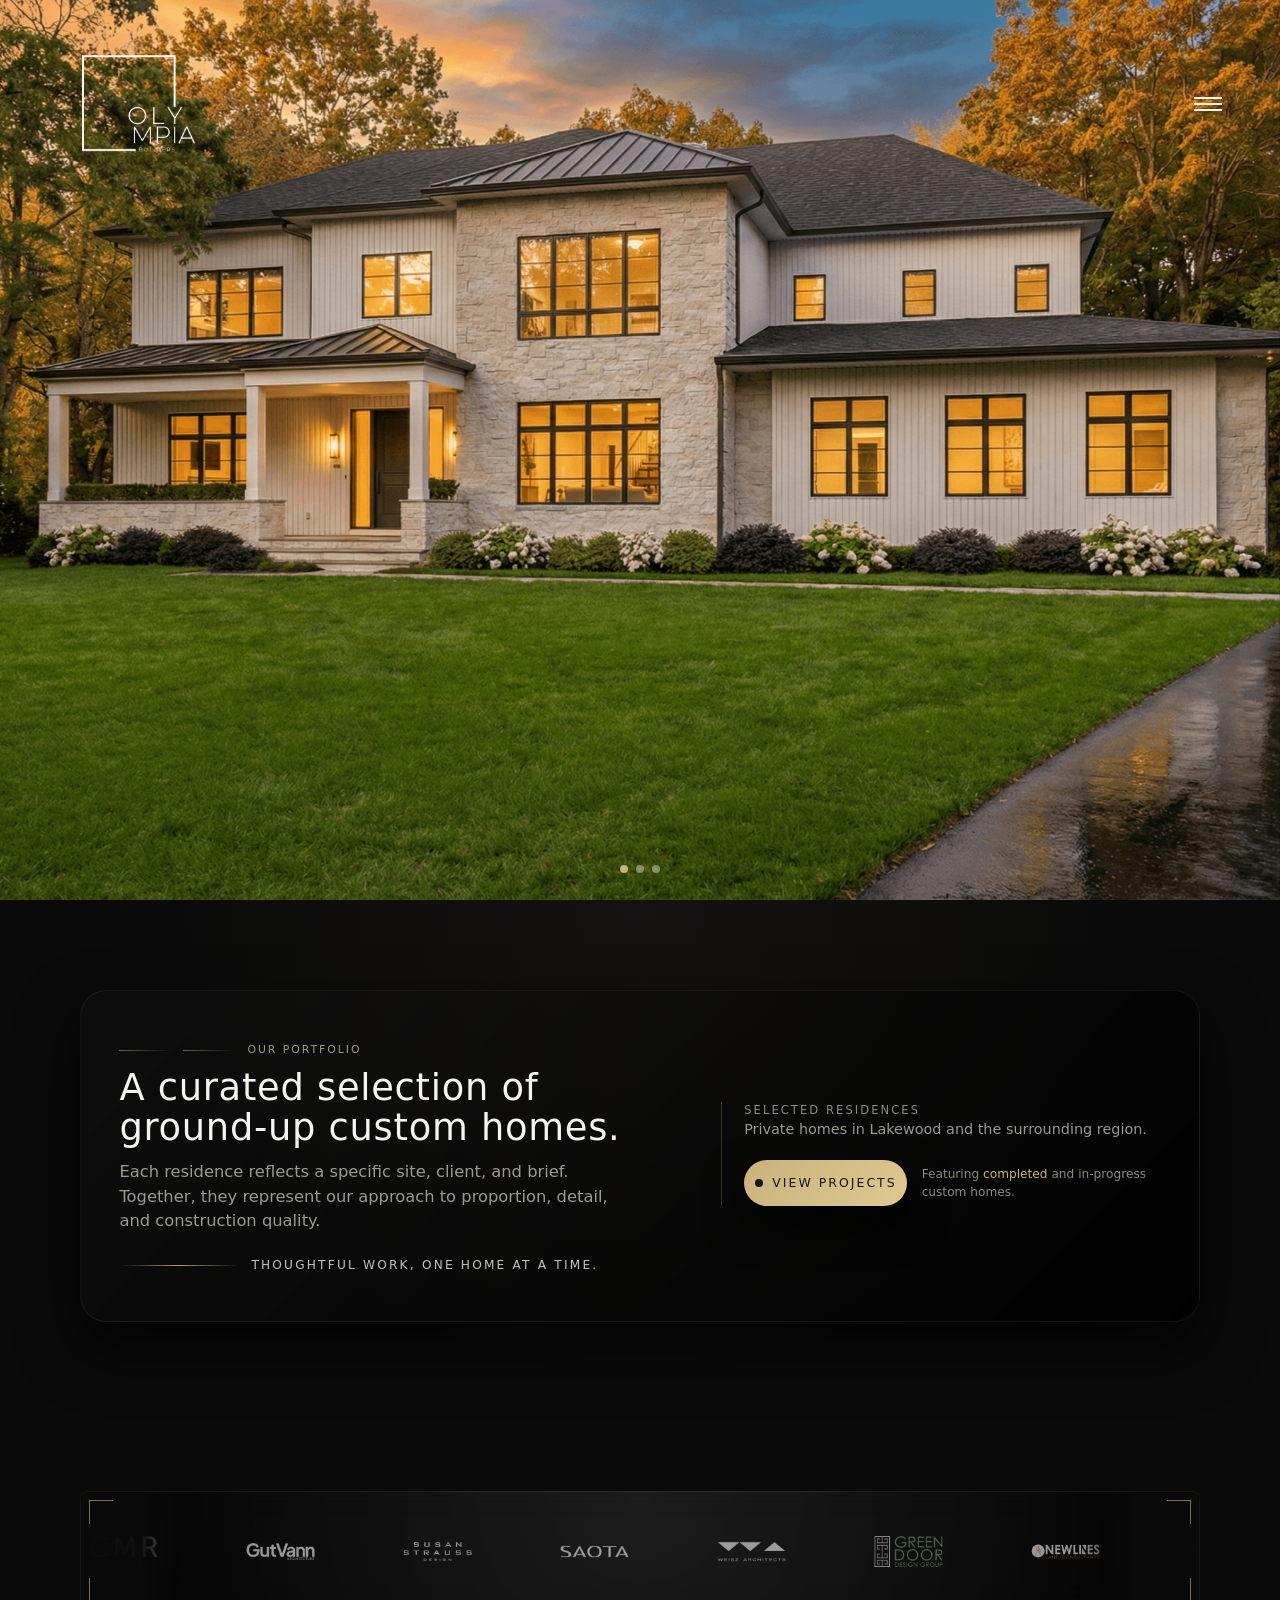
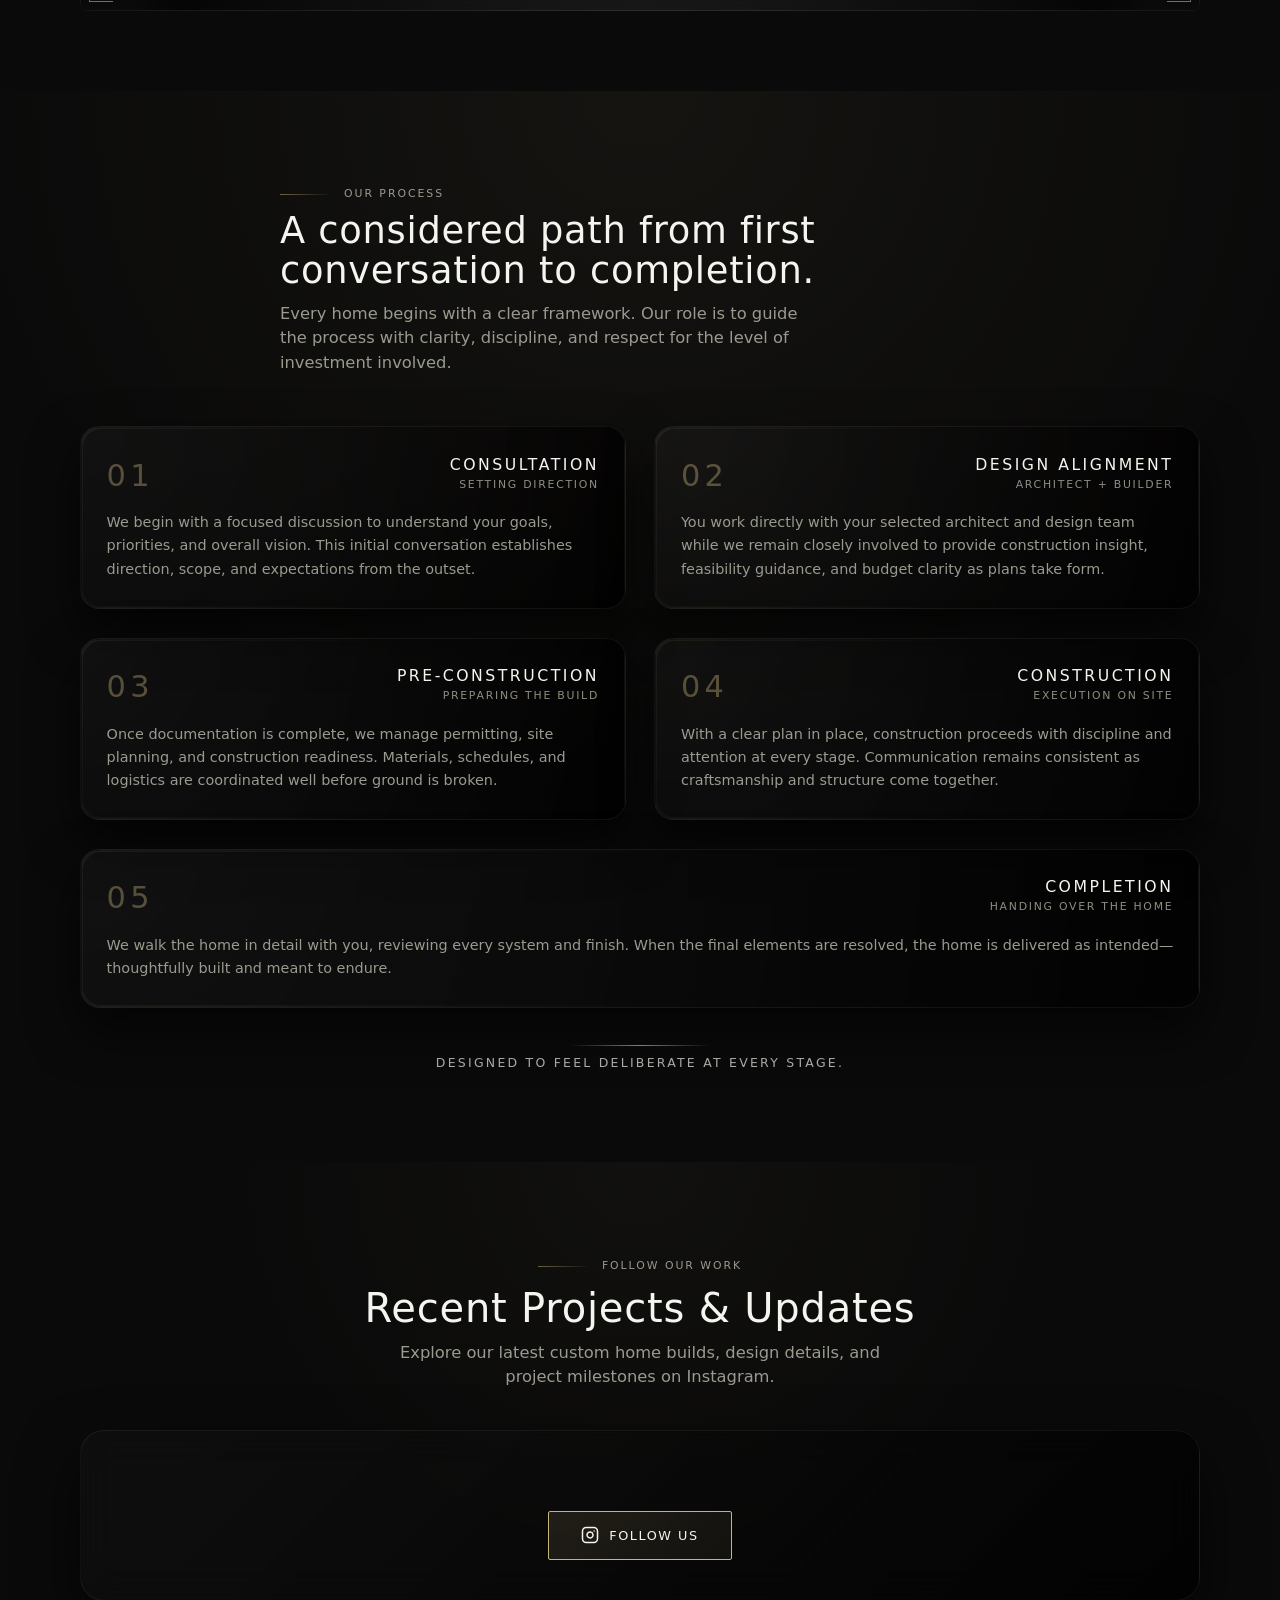
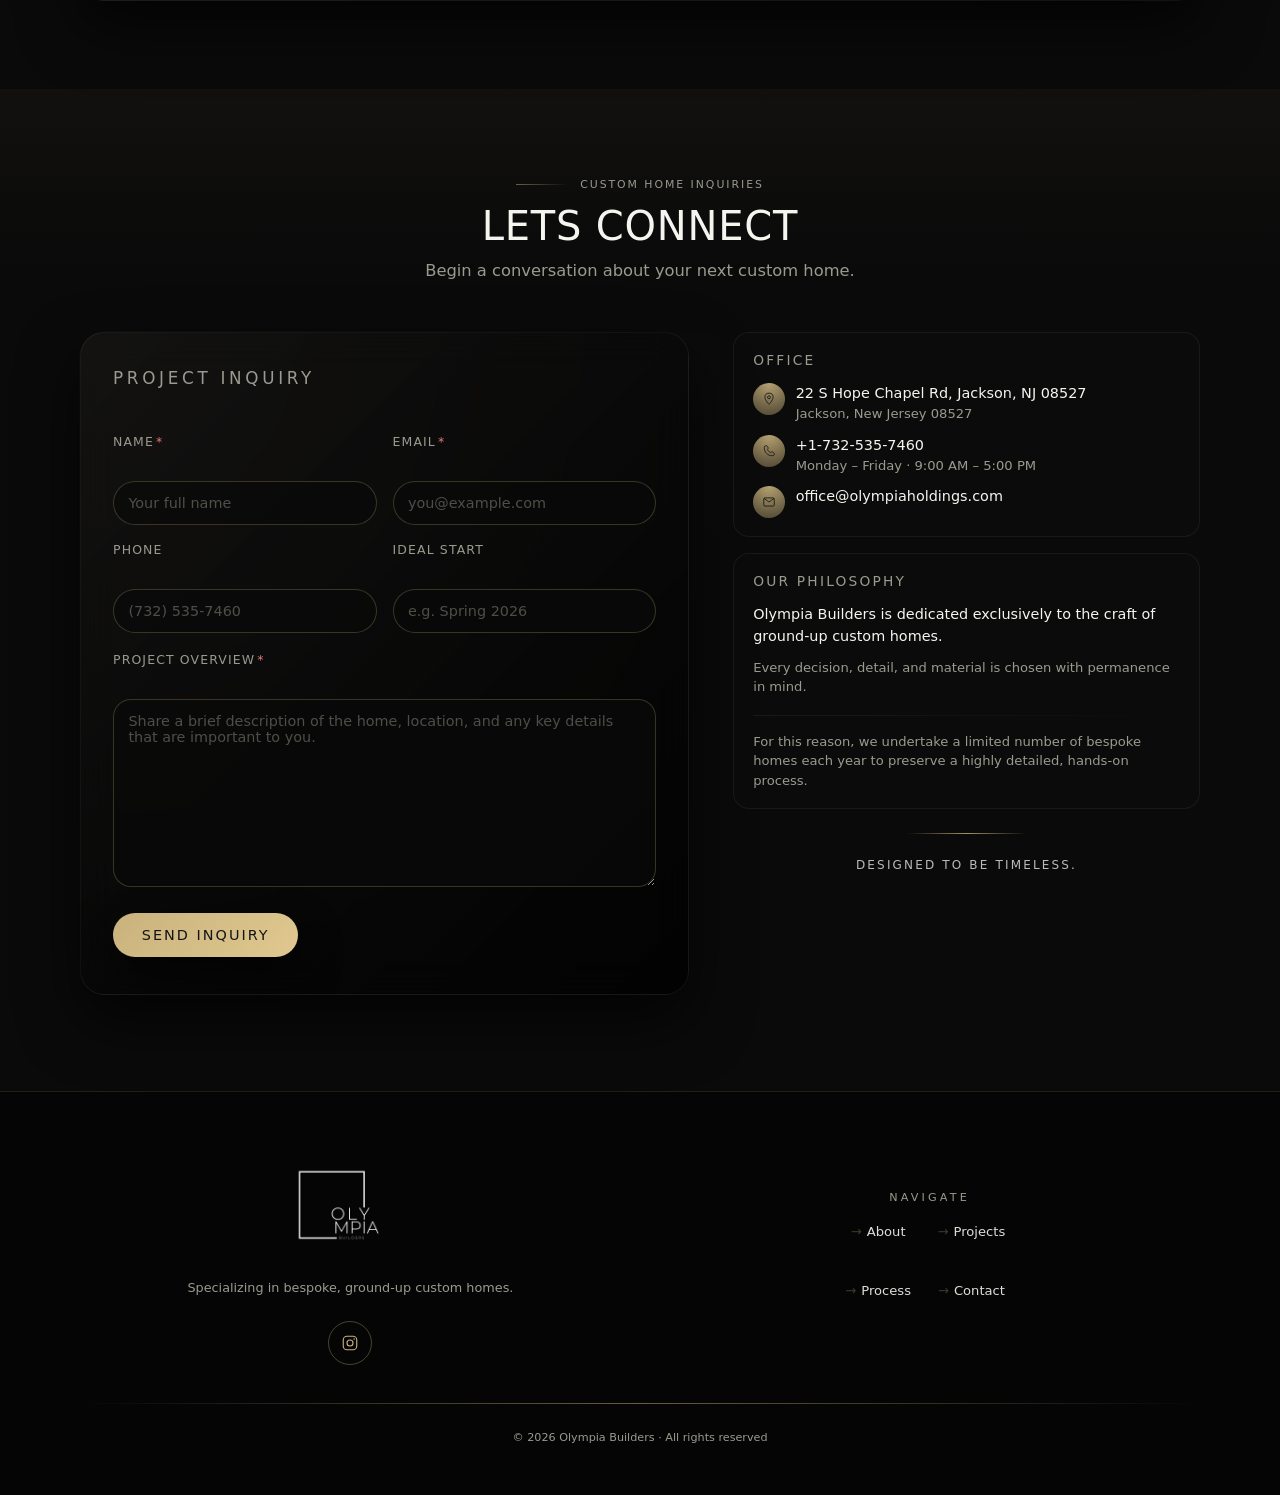
==== commit d1ac5744: "Update office address to 22 S Hope Chapel Rd, Jackson, NJ 08527 Updates the PostalAddress and GeoCoo" ====
--- a/index.html
+++ b/index.html
@@ -54,16 +54,16 @@
     "description": "Premier custom home builder serving Lakewood and the Jersey Shore area. Specializing exclusively in ground-up custom home construction and luxury residential builds.",
     "address": {
         "@type": "PostalAddress",
-        "streetAddress": "1200 River Ave STE 2B",
-        "addressLocality": "Lakewood",
+        "streetAddress": "22 S Hope Chapel Rd",
+        "addressLocality": "Jackson",
         "addressRegion": "NJ",
-        "postalCode": "08701",
+        "postalCode": "08527",
         "addressCountry": "US"
     },
     "geo": {
         "@type": "GeoCoordinates",
-        "latitude": "40.0935",
-        "longitude": "-74.2164"
+        "latitude": "40.0827",
+        "longitude": "-74.2683"
     },
     "areaServed": [
         {
@@ -698,8 +698,8 @@
                                     </svg>
                                 </div>
                                 <div>
-                                    <div class="info-text-main">1200 River Ave STE 2B, Lakewood, NJ 08701</div>
-                                    <div class="info-text-sub">Lakewood, New Jersey 08701</div>
+                                    <div class="info-text-main">22 S Hope Chapel Rd, Jackson, NJ 08527</div>
+                                    <div class="info-text-sub">Jackson, New Jersey 08527</div>
                                 </div>
                             </div>
                             <div class="info-row">
